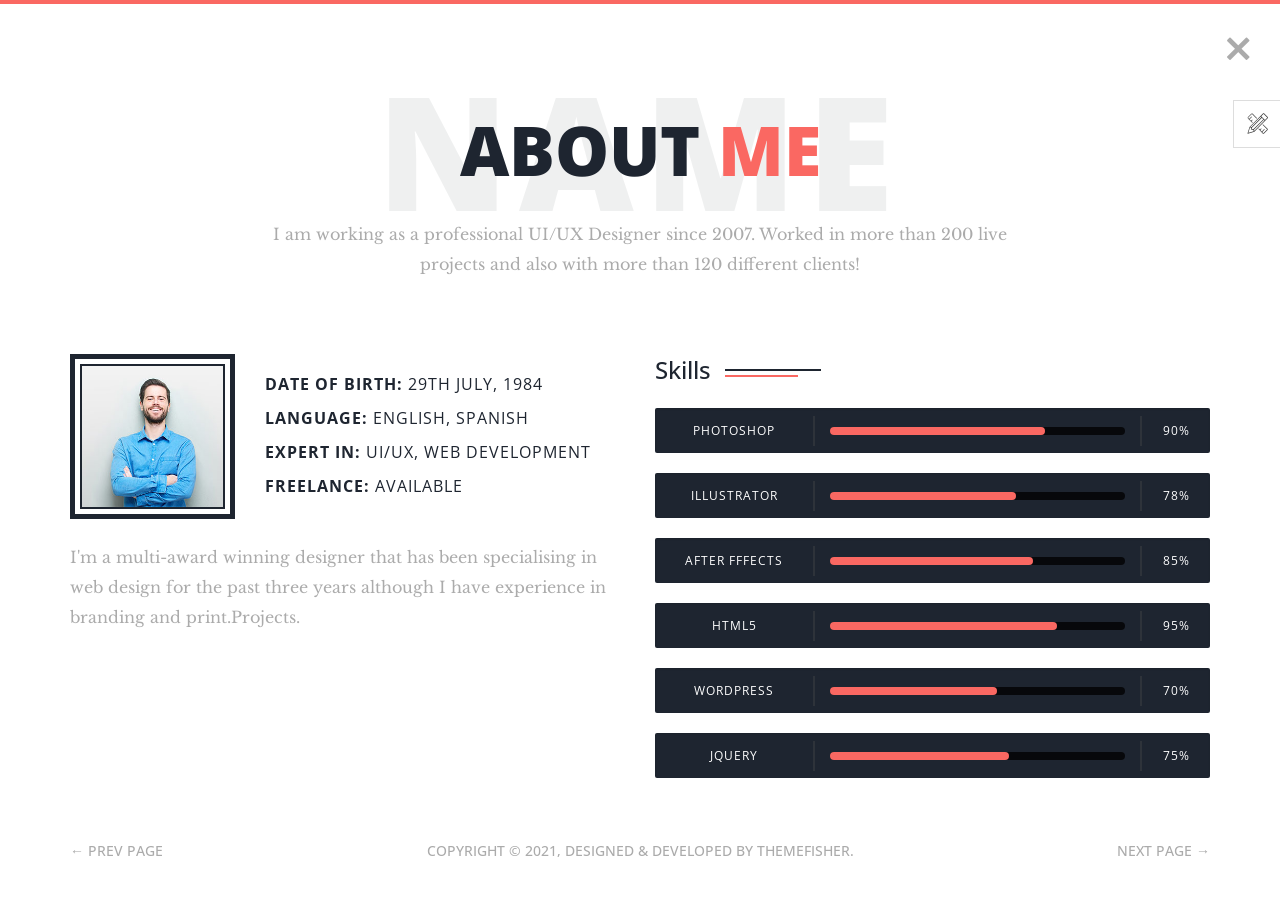
==== about.html @ 7ddb3c02 "add files" ====
<!--
 // WEBSITE: https://themefisher.com
 // TWITTER: https://twitter.com/themefisher
 // FACEBOOK: https://www.facebook.com/themefisher
 // GITHUB: https://github.com/themefisher/
-->

<!-- 
THEME: Phantom - Bootstrap Portfolio Template
VERSION: 1.0.0
AUTHOR: Themefisher

HOMEPAGE: https://themefisher.com/products/phantom-best-bootstrap-portfolio-template/
DEMO: https://demo.themefisher.com/phantom/
GITHUB: https://github.com/themefisher/Phantom-Bootstrap-Portfolio-Template

WEBSITE: https://themefisher.com
TWITTER: https://twitter.com/themefisher
FACEBOOK: https://www.facebook.com/themefisher
-->

<!DOCTYPE html>
<html lang="zxx">
<head>

  <!-- ** Basic Page Needs ** -->
  <meta charset="utf-8">
  <title>Phantom - Bootstrap Portfolio Template</title>

  <!-- ** Mobile Specific Metas ** -->
  <meta http-equiv="X-UA-Compatible" content="IE=edge">
  <meta name="description" content="Portfolio HTML Template">
  <meta name="viewport" content="width=device-width, initial-scale=1.0, maximum-scale=5.0">
  <meta name="author" content="Themefisher">
  <meta name="generator" content="Themefisher Html5 Portfolio Template v1.0">

  <!-- Essential Stylesheets -->
  <link rel="stylesheet" href="https://fonts.googleapis.com/css?family=Libre+Baskerville:400,400i|Open+Sans:400,600,700,800">
  <link rel="stylesheet" href="plugins/bootstrap/bootstrap.min.css">
  <link rel="stylesheet" href="plugins/animate.css">
  <link rel="stylesheet" href="plugins/slick/slick.css">
  <link rel="stylesheet" href="plugins/slick/slick-theme.css">
  <link rel="stylesheet" href="plugins/themefisher-fonts/css/themefisher-fonts.min.css">  

  <!-- Main Stylesheet -->
  <link rel="stylesheet" href="css/style.css">
  
  <!-- Theme Stylesheet -->
  <link rel="stylesheet" href="#" id="color-changer">
  
  <!--Favicon-->
  <link rel="icon" href="images/favicon.png" type="image/x-icon">

</head>
<body><!-- set class="dark" on body tag for DARK-THEME -->

  <div class="preloader">
    <div class="loading-mask"></div>
    <div class="loading-mask"></div>
    <div class="loading-mask"></div>
    <div class="loading-mask"></div>
    <div class="loading-mask"></div>
  </div>

  <div class="preview-wrapper">
    <div class="switcher-head">
      <span>Style Switcher</span>
      <div class="switcher-trigger tf-tools"></div>
    </div>

    <div class="switcher-body">
      <h4>Choose Color:</h4>
      <ul class="color-options list-none">
        <li class="c0" data-color="red" title="Default">Default</li>
        <li class="c1" data-color="blue" title="Red">Red</li>
        <li class="c2" data-color="green" title="Green">Green</li>
        <li class="c3" data-color="yellow" title="Blue">Blue</li>
      </ul>
    </div>
  </div>

<main class="site-wrapper">
  <div class="pt-table">
    <div class="pt-tablecell page-about relative">
      <!-- .close -->
      <a href="./" class="page-close"><i class="tf-ion-close"></i></a>
      <!-- /.close -->

      <div class="container">
        <div class="row">
          <div class="col-xs-12 col-md-offset-1 col-md-10 col-lg-offset-2 col-lg-8">
            <div class="page-title text-center">
              <h2>About <span class="primary">me</span> <span class="title-bg">Name</span></h2>
              <p>I am working as a professional UI/UX Designer since 2007. Worked in more than 200 live projects and
                also with more than 120 different clients!</p>
            </div>
          </div>

          <div class="col-xs-12 col-md-6">
            <div class="about-author">
              <figure class="author-thumb">
                <img src="images/author.jpg" alt="">
              </figure> <!-- /.author-bio -->
              <div class="author-desc">
                <p><b>Date of birth:</b> 29th july, 1984</p>
                <p><b>Language:</b> English, Spanish</p>
                <p><b>Expert in:</b> UI/UX, Web development</p>
                <p><b>Freelance:</b> Available</p>
              </div>
              <!-- /.author-desc -->
            </div> <!-- /.about-author -->
            <p>I'm a multi-award winning designer that has been specialising in web design for the past three years
              although I have experience in branding and print.Projects.</p>
          </div> <!-- /.col -->

          <div class="col-xs-12 col-md-6">
            <div class="section-title clear">
              <h3>Skills</h3>
            </div>
            <div class="skill-wrapper">
              <div class="progress clear">
                <div class="skill-name">Photoshop</div>
                <div class="skill-bar">
                  <div class="bar"></div>
                </div>
                <div class="skill-lavel" data-skill-value="90%"></div>
              </div> <!-- /.progress -->
              <div class="progress clear">
                <div class="skill-name">Illustrator</div>
                <div class="skill-bar">
                  <div class="bar"></div>
                </div>
                <div class="skill-lavel" data-skill-value="78%"></div>
              </div> <!-- /.progress -->
              <div class="progress clear">
                <div class="skill-name">After Fffects</div>
                <div class="skill-bar">
                  <div class="bar"></div>
                </div>
                <div class="skill-lavel" data-skill-value="85%"></div>
              </div> <!-- /.progress -->
              <div class="progress clear">
                <div class="skill-name">HTML5</div>
                <div class="skill-bar">
                  <div class="bar"></div>
                </div>
                <div class="skill-lavel" data-skill-value="95%"></div>
              </div> <!-- /.progress -->
              <div class="progress clear">
                <div class="skill-name">WordPress</div>
                <div class="skill-bar">
                  <div class="bar"></div>
                </div>
                <div class="skill-lavel" data-skill-value="70%"></div>
              </div> <!-- /.progress -->
              <div class="progress clear">
                <div class="skill-name">jQuery</div>
                <div class="skill-bar">
                  <div class="bar"></div>
                </div>
                <div class="skill-lavel" data-skill-value="75%"></div>
              </div> <!-- /.progress -->
            </div> <!-- /.skill-wrapper -->
          </div> <!-- /.col -->
        </div> <!-- /.row -->
      </div> <!-- /.container -->

      <nav class="page-nav clear">
  <div class="container">
    <div class="flex flex-middle space-between">
      <span class="prev-page"><a href="welcome.html" class="link">&larr; Prev Page</a></span>
      <span class="copyright">Copyright &copy; 2021, Designed &amp; Developed by <a href="https://themefisher.com/">Themefisher</a>.</span>
      <span class="next-page"><a href="services.html" class="link">Next Page &rarr;</a></span>
    </div>
  </div>
  <!-- /.page-nav -->
</nav>
      <!-- /.container -->
    </div> <!-- /.pt-tablecell -->
  </div> <!-- /.pt-table -->
</main> <!-- /.site-wrapper -->


<!-- 
Essential Scripts
=====================================-->
<script src="plugins/jquery-2.2.4.min.js"></script>
<script src="plugins/bootstrap/bootstrap.min.js"></script>
<script src="plugins/jquery.nicescroll.min.js"></script>
<script src="plugins/isotope/isotope.pkgd.min.js"></script>
<script src="plugins/slick/slick.min.js"></script>

<script src="js/script.js"></script>

</body>
</html>
---- plugins/themefisher-fonts/css/themefisher-fonts.min.css ----
@font-face {
  font-family: 'themefisher-font';
  src:  url('../fonts/themefisher-font.eot?ug5hnh');
  src:  url('../fonts/themefisher-font.eot?ug5hnh#iefix') format('embedded-opentype'),
    url('../fonts/themefisher-font.ttf?ug5hnh') format('truetype'),
    url('../fonts/themefisher-font.woff?ug5hnh') format('woff'),
    url('../fonts/themefisher-font.svg?ug5hnh#themefisher-font') format('svg');
  font-weight: normal;
  font-style: normal;
}

[class^="tf-"], [class*=" tf-"] {
  /* use !important to prevent issues with browser extensions that change fonts */
  font-family: 'themefisher-font' !important;
  speak: none;
  font-style: normal;
  font-weight: normal;
  font-variant: normal;
  text-transform: none;
  line-height: 1;

  /* Better Font Rendering =========== */
  -webkit-font-smoothing: antialiased;
  -moz-osx-font-smoothing: grayscale;
}

.tf-ion-alert-circled:before {
  content: "\f100";
}
.tf-ion-alert:before {
  content: "\f101";
}
.tf-ion-android-add-circle:before {
  content: "\f359";
}
.tf-ion-android-add:before {
  content: "\f2c7";
}
.tf-ion-android-alarm-clock:before {
  content: "\f35a";
}
.tf-ion-android-alert:before {
  content: "\f35b";
}
.tf-ion-android-apps:before {
  content: "\f35c";
}
.tf-ion-android-archive:before {
  content: "\f2c9";
}
.tf-ion-android-arrow-back:before {
  content: "\f2ca";
}
.tf-ion-android-arrow-down:before {
  content: "\f35d";
}
.tf-ion-android-arrow-dropdown-circle:before {
  content: "\f35e";
}
.tf-ion-android-arrow-dropdown:before {
  content: "\f35f";
}
.tf-ion-android-arrow-dropleft-circle:before {
  content: "\f360";
}
.tf-ion-android-arrow-dropleft:before {
  content: "\f361";
}
.tf-ion-android-arrow-dropright-circle:before {
  content: "\f362";
}
.tf-ion-android-arrow-dropright:before {
  content: "\f363";
}
.tf-ion-android-arrow-dropup-circle:before {
  content: "\f364";
}
.tf-ion-android-arrow-dropup:before {
  content: "\f365";
}
.tf-ion-android-arrow-forward:before {
  content: "\f30f";
}
.tf-ion-android-arrow-up:before {
  content: "\f366";
}
.tf-ion-android-attach:before {
  content: "\f367";
}
.tf-ion-android-bar:before {
  content: "\f368";
}
.tf-ion-android-bicycle:before {
  content: "\f369";
}
.tf-ion-android-boat:before {
  content: "\f36a";
}
.tf-ion-android-bookmark:before {
  content: "\f36b";
}
.tf-ion-android-bulb:before {
  content: "\f36c";
}
.tf-ion-android-bus:before {
  content: "\f36d";
}
.tf-ion-android-calendar:before {
  content: "\f2d1";
}
.tf-ion-android-call:before {
  content: "\f2d2";
}
.tf-ion-android-camera:before {
  content: "\f2d3";
}
.tf-ion-android-cancel:before {
  content: "\f36e";
}
.tf-ion-android-car:before {
  content: "\f36f";
}
.tf-ion-android-cart:before {
  content: "\f370";
}
.tf-ion-android-chat:before {
  content: "\f2d4";
}
.tf-ion-android-checkbox-blank:before {
  content: "\f371";
}
.tf-ion-android-checkbox-outline-blank:before {
  content: "\f372";
}
.tf-ion-android-checkbox-outline:before {
  content: "\f373";
}
.tf-ion-android-checkbox:before {
  content: "\f374";
}
.tf-ion-android-checkmark-circle:before {
  content: "\f375";
}
.tf-ion-android-clipboard:before {
  content: "\f376";
}
.tf-ion-android-close:before {
  content: "\f2d7";
}
.tf-ion-android-cloud-circle:before {
  content: "\f377";
}
.tf-ion-android-cloud-done:before {
  content: "\f378";
}
.tf-ion-android-cloud-outline:before {
  content: "\f379";
}
.tf-ion-android-cloud:before {
  content: "\f37a";
}
.tf-ion-android-color-palette:before {
  content: "\f37b";
}
.tf-ion-android-compass:before {
  content: "\f37c";
}
.tf-ion-android-contact:before {
  content: "\f2d8";
}
.tf-ion-android-contacts:before {
  content: "\f2d9";
}
.tf-ion-android-contract:before {
  content: "\f37d";
}
.tf-ion-android-create:before {
  content: "\f37e";
}
.tf-ion-android-delete:before {
  content: "\f37f";
}
.tf-ion-android-desktop:before {
  content: "\f380";
}
.tf-ion-android-document:before {
  content: "\f381";
}
.tf-ion-android-done-all:before {
  content: "\f382";
}
.tf-ion-android-done:before {
  content: "\f383";
}
.tf-ion-android-download:before {
  content: "\f2dd";
}
.tf-ion-android-drafts:before {
  content: "\f384";
}
.tf-ion-android-exit:before {
  content: "\f385";
}
.tf-ion-android-expand:before {
  content: "\f386";
}
.tf-ion-android-favorite-outline:before {
  content: "\f387";
}
.tf-ion-android-favorite:before {
  content: "\f388";
}
.tf-ion-android-film:before {
  content: "\f389";
}
.tf-ion-android-folder-open:before {
  content: "\f38a";
}
.tf-ion-android-folder:before {
  content: "\f2e0";
}
.tf-ion-android-funnel:before {
  content: "\f38b";
}
.tf-ion-android-globe:before {
  content: "\f38c";
}
.tf-ion-android-hand:before {
  content: "\f2e3";
}
.tf-ion-android-hangout:before {
  content: "\f38d";
}
.tf-ion-android-happy:before {
  content: "\f38e";
}
.tf-ion-android-home:before {
  content: "\f38f";
}
.tf-ion-android-image:before {
  content: "\f2e4";
}
.tf-ion-android-laptop:before {
  content: "\f390";
}
.tf-ion-android-list:before {
  content: "\f391";
}
.tf-ion-android-locate:before {
  content: "\f2e9";
}
.tf-ion-android-lock:before {
  content: "\f392";
}
.tf-ion-android-mail:before {
  content: "\f2eb";
}
.tf-ion-android-map:before {
  content: "\f393";
}
.tf-ion-android-menu:before {
  content: "\f394";
}
.tf-ion-android-microphone-off:before {
  content: "\f395";
}
.tf-ion-android-microphone:before {
  content: "\f2ec";
}
.tf-ion-android-more-horizontal:before {
  content: "\f396";
}
.tf-ion-android-more-vertical:before {
  content: "\f397";
}
.tf-ion-android-navigate:before {
  content: "\f398";
}
.tf-ion-android-notifications-none:before {
  content: "\f399";
}
.tf-ion-android-notifications-off:before {
  content: "\f39a";
}
.tf-ion-android-notifications:before {
  content: "\f39b";
}
.tf-ion-android-open:before {
  content: "\f39c";
}
.tf-ion-android-options:before {
  content: "\f39d";
}
.tf-ion-android-people:before {
  content: "\f39e";
}
.tf-ion-android-person-add:before {
  content: "\f39f";
}
.tf-ion-android-person:before {
  content: "\f3a0";
}
.tf-ion-android-phone-landscape:before {
  content: "\f3a1";
}
.tf-ion-android-phone-portrait:before {
  content: "\f3a2";
}
.tf-ion-android-pin:before {
  content: "\f3a3";
}
.tf-ion-android-plane:before {
  content: "\f3a4";
}
.tf-ion-android-playstore:before {
  content: "\f2f0";
}
.tf-ion-android-print:before {
  content: "\f3a5";
}
.tf-ion-android-radio-button-off:before {
  content: "\f3a6";
}
.tf-ion-android-radio-button-on:before {
  content: "\f3a7";
}
.tf-ion-android-refresh:before {
  content: "\f3a8";
}
.tf-ion-android-remove-circle:before {
  content: "\f3a9";
}
.tf-ion-android-remove:before {
  content: "\f2f4";
}
.tf-ion-android-restaurant:before {
  content: "\f3aa";
}
.tf-ion-android-sad:before {
  content: "\f3ab";
}
.tf-ion-android-search:before {
  content: "\f2f5";
}
.tf-ion-android-send:before {
  content: "\f2f6";
}
.tf-ion-android-settings:before {
  content: "\f2f7";
}
.tf-ion-android-share-alt:before {
  content: "\f3ac";
}
.tf-ion-android-share:before {
  content: "\f2f8";
}
.tf-ion-android-star-half:before {
  content: "\f3ad";
}
.tf-ion-android-star-outline:before {
  content: "\f3ae";
}
.tf-ion-android-star:before {
  content: "\f2fc";
}
.tf-ion-android-stopwatch:before {
  content: "\f2fd";
}
.tf-ion-android-subway:before {
  content: "\f3af";
}
.tf-ion-android-sunny:before {
  content: "\f3b0";
}
.tf-ion-android-sync:before {
  content: "\f3b1";
}
.tf-ion-android-textsms:before {
  content: "\f3b2";
}
.tf-ion-android-time:before {
  content: "\f3b3";
}
.tf-ion-android-train:before {
  content: "\f3b4";
}
.tf-ion-android-unlock:before {
  content: "\f3b5";
}
.tf-ion-android-upload:before {
  content: "\f3b6";
}
.tf-ion-android-volume-down:before {
  content: "\f3b7";
}
.tf-ion-android-volume-mute:before {
  content: "\f3b8";
}
.tf-ion-android-volume-off:before {
  content: "\f3b9";
}
.tf-ion-android-volume-up:before {
  content: "\f3ba";
}
.tf-ion-android-walk:before {
  content: "\f3bb";
}
.tf-ion-android-warning:before {
  content: "\f3bc";
}
.tf-ion-android-watch:before {
  content: "\f3bd";
}
.tf-ion-android-wifi:before {
  content: "\f305";
}
.tf-ion-aperture:before {
  content: "\f313";
}
.tf-ion-archive:before {
  content: "\f102";
}
.tf-ion-arrow-down-a:before {
  content: "\f103";
}
.tf-ion-arrow-down-b:before {
  content: "\f104";
}
.tf-ion-arrow-down-c:before {
  content: "\f105";
}
.tf-ion-arrow-expand:before {
  content: "\f25e";
}
.tf-ion-arrow-graph-down-left:before {
  content: "\f25f";
}
.tf-ion-arrow-graph-down-right:before {
  content: "\f260";
}
.tf-ion-arrow-graph-up-left:before {
  content: "\f261";
}
.tf-ion-arrow-graph-up-right:before {
  content: "\f262";
}
.tf-ion-arrow-left-a:before {
  content: "\f106";
}
.tf-ion-arrow-left-b:before {
  content: "\f107";
}
.tf-ion-arrow-left-c:before {
  content: "\f108";
}
.tf-ion-arrow-move:before {
  content: "\f263";
}
.tf-ion-arrow-resize:before {
  content: "\f264";
}
.tf-ion-arrow-return-left:before {
  content: "\f265";
}
.tf-ion-arrow-return-right:before {
  content: "\f266";
}
.tf-ion-arrow-right-a:before {
  content: "\f109";
}
.tf-ion-arrow-right-b:before {
  content: "\f10a";
}
.tf-ion-arrow-right-c:before {
  content: "\f10b";
}
.tf-ion-arrow-shrink:before {
  content: "\f267";
}
.tf-ion-arrow-swap:before {
  content: "\f268";
}
.tf-ion-arrow-up-a:before {
  content: "\f10c";
}
.tf-ion-arrow-up-b:before {
  content: "\f10d";
}
.tf-ion-arrow-up-c:before {
  content: "\f10e";
}
.tf-ion-asterisk:before {
  content: "\f314";
}
.tf-ion-at:before {
  content: "\f10f";
}
.tf-ion-backspace-outline:before {
  content: "\f3be";
}
.tf-ion-backspace:before {
  content: "\f3bf";
}
.tf-ion-bag:before {
  content: "\f110";
}
.tf-ion-battery-charging:before {
  content: "\f111";
}
.tf-ion-battery-empty:before {
  content: "\f112";
}
.tf-ion-battery-full:before {
  content: "\f113";
}
.tf-ion-battery-half:before {
  content: "\f114";
}
.tf-ion-battery-low:before {
  content: "\f115";
}
.tf-ion-beaker:before {
  content: "\f269";
}
.tf-ion-beer:before {
  content: "\f26a";
}
.tf-ion-bluetooth:before {
  content: "\f116";
}
.tf-ion-bonfire:before {
  content: "\f315";
}
.tf-ion-bookmark:before {
  content: "\f26b";
}
.tf-ion-bowtie:before {
  content: "\f3c0";
}
.tf-ion-briefcase:before {
  content: "\f26c";
}
.tf-ion-bug:before {
  content: "\f2be";
}
.tf-ion-calculator:before {
  content: "\f26d";
}
.tf-ion-calendar:before {
  content: "\f117";
}
.tf-ion-camera:before {
  content: "\f118";
}
.tf-ion-card:before {
  content: "\f119";
}
.tf-ion-cash:before {
  content: "\f316";
}
.tf-ion-chatbox-working:before {
  content: "\f11a";
}
.tf-ion-chatbox:before {
  content: "\f11b";
}
.tf-ion-chatboxes:before {
  content: "\f11c";
}
.tf-ion-chatbubble-working:before {
  content: "\f11d";
}
.tf-ion-chatbubble:before {
  content: "\f11e";
}
.tf-ion-chatbubbles:before {
  content: "\f11f";
}
.tf-ion-checkmark-circled:before {
  content: "\f120";
}
.tf-ion-checkmark-round:before {
  content: "\f121";
}
.tf-ion-checkmark:before {
  content: "\f122";
}
.tf-ion-chevron-down:before {
  content: "\f123";
}
.tf-ion-chevron-left:before {
  content: "\f124";
}
.tf-ion-chevron-right:before {
  content: "\f125";
}
.tf-ion-chevron-up:before {
  content: "\f126";
}
.tf-ion-clipboard:before {
  content: "\f127";
}
.tf-ion-clock:before {
  content: "\f26e";
}
.tf-ion-close-circled:before {
  content: "\f128";
}
.tf-ion-close-round:before {
  content: "\f129";
}
.tf-ion-close:before {
  content: "\f12a";
}
.tf-ion-closed-captioning:before {
  content: "\f317";
}
.tf-ion-cloud:before {
  content: "\f12b";
}
.tf-ion-code-download:before {
  content: "\f26f";
}
.tf-ion-code-working:before {
  content: "\f270";
}
.tf-ion-code:before {
  content: "\f271";
}
.tf-ion-coffee:before {
  content: "\f272";
}
.tf-ion-compass:before {
  content: "\f273";
}
.tf-ion-compose:before {
  content: "\f12c";
}
.tf-ion-connection-bars:before {
  content: "\f274";
}
.tf-ion-contrast:before {
  content: "\f275";
}
.tf-ion-crop:before {
  content: "\f3c1";
}
.tf-ion-cube:before {
  content: "\f318";
}
.tf-ion-disc:before {
  content: "\f12d";
}
.tf-ion-document-text:before {
  content: "\f12e";
}
.tf-ion-document:before {
  content: "\f12f";
}
.tf-ion-drag:before {
  content: "\f130";
}
.tf-ion-earth:before {
  content: "\f276";
}
.tf-ion-easel:before {
  content: "\f3c2";
}
.tf-ion-edit:before {
  content: "\f2bf";
}
.tf-ion-egg:before {
  content: "\f277";
}
.tf-ion-eject:before {
  content: "\f131";
}
.tf-ion-email-unread:before {
  content: "\f3c3";
}
.tf-ion-email:before {
  content: "\f132";
}
.tf-ion-erlenmeyer-flask-bubbles:before {
  content: "\f3c4";
}
.tf-ion-erlenmeyer-flask:before {
  content: "\f3c5";
}
.tf-ion-eye-disabled:before {
  content: "\f306";
}
.tf-ion-eye:before {
  content: "\f133";
}
.tf-ion-female:before {
  content: "\f278";
}
.tf-ion-filing:before {
  content: "\f134";
}
.tf-ion-film-marker:before {
  content: "\f135";
}
.tf-ion-fireball:before {
  content: "\f319";
}
.tf-ion-flag:before {
  content: "\f279";
}
.tf-ion-flame:before {
  content: "\f31a";
}
.tf-ion-flash-off:before {
  content: "\f136";
}
.tf-ion-flash:before {
  content: "\f137";
}
.tf-ion-folder:before {
  content: "\f139";
}
.tf-ion-fork-repo:before {
  content: "\f2c0";
}
.tf-ion-fork:before {
  content: "\f27a";
}
.tf-ion-forward:before {
  content: "\f13a";
}
.tf-ion-funnel:before {
  content: "\f31b";
}
.tf-ion-gear-a:before {
  content: "\f13d";
}
.tf-ion-gear-b:before {
  content: "\f13e";
}
.tf-ion-grid:before {
  content: "\f13f";
}
.tf-ion-hammer:before {
  content: "\f27b";
}
.tf-ion-happy-outline:before {
  content: "\f3c6";
}
.tf-ion-happy:before {
  content: "\f31c";
}
.tf-ion-headphone:before {
  content: "\f140";
}
.tf-ion-heart-broken:before {
  content: "\f31d";
}
.tf-ion-heart:before {
  content: "\f141";
}
.tf-ion-help-buoy:before {
  content: "\f27c";
}
.tf-ion-help-circled:before {
  content: "\f142";
}
.tf-ion-help:before {
  content: "\f143";
}
.tf-ion-home:before {
  content: "\f144";
}
.tf-ion-icecream:before {
  content: "\f27d";
}
.tf-ion-image:before {
  content: "\f147";
}
.tf-ion-images:before {
  content: "\f148";
}
.tf-ion-information-circled:before {
  content: "\f149";
}
.tf-ion-information:before {
  content: "\f14a";
}
.tf-ion-ionic:before {
  content: "\f14b";
}
.tf-ion-ios-alarm-outline:before {
  content: "\f3c7";
}
.tf-ion-ios-alarm:before {
  content: "\f3c8";
}
.tf-ion-ios-albums-outline:before {
  content: "\f3c9";
}
.tf-ion-ios-albums:before {
  content: "\f3ca";
}
.tf-ion-ios-americanfootball-outline:before {
  content: "\f3cb";
}
.tf-ion-ios-americanfootball:before {
  content: "\f3cc";
}
.tf-ion-ios-analytics-outline:before {
  content: "\f3cd";
}
.tf-ion-ios-analytics:before {
  content: "\f3ce";
}
.tf-ion-ios-arrow-back:before {
  content: "\f3cf";
}
.tf-ion-ios-arrow-down:before {
  content: "\f3d0";
}
.tf-ion-ios-arrow-forward:before {
  content: "\f3d1";
}
.tf-ion-ios-arrow-left:before {
  content: "\f3d2";
}
.tf-ion-ios-arrow-right:before {
  content: "\f3d3";
}
.tf-ion-ios-arrow-thin-down:before {
  content: "\f3d4";
}
.tf-ion-ios-arrow-thin-left:before {
  content: "\f3d5";
}
.tf-ion-ios-arrow-thin-right:before {
  content: "\f3d6";
}
.tf-ion-ios-arrow-thin-up:before {
  content: "\f3d7";
}
.tf-ion-ios-arrow-up:before {
  content: "\f3d8";
}
.tf-ion-ios-at-outline:before {
  content: "\f3d9";
}
.tf-ion-ios-at:before {
  content: "\f3da";
}
.tf-ion-ios-barcode-outline:before {
  content: "\f3db";
}
.tf-ion-ios-barcode:before {
  content: "\f3dc";
}
.tf-ion-ios-baseball-outline:before {
  content: "\f3dd";
}
.tf-ion-ios-baseball:before {
  content: "\f3de";
}
.tf-ion-ios-basketball-outline:before {
  content: "\f3df";
}
.tf-ion-ios-basketball:before {
  content: "\f3e0";
}
.tf-ion-ios-bell-outline:before {
  content: "\f3e1";
}
.tf-ion-ios-bell:before {
  content: "\f3e2";
}
.tf-ion-ios-body-outline:before {
  content: "\f3e3";
}
.tf-ion-ios-body:before {
  content: "\f3e4";
}
.tf-ion-ios-bolt-outline:before {
  content: "\f3e5";
}
.tf-ion-ios-bolt:before {
  content: "\f3e6";
}
.tf-ion-ios-book-outline:before {
  content: "\f3e7";
}
.tf-ion-ios-book:before {
  content: "\f3e8";
}
.tf-ion-ios-bookmarks-outline:before {
  content: "\f3e9";
}
.tf-ion-ios-bookmarks:before {
  content: "\f3ea";
}
.tf-ion-ios-box-outline:before {
  content: "\f3eb";
}
.tf-ion-ios-box:before {
  content: "\f3ec";
}
.tf-ion-ios-briefcase-outline:before {
  content: "\f3ed";
}
.tf-ion-ios-briefcase:before {
  content: "\f3ee";
}
.tf-ion-ios-browsers-outline:before {
  content: "\f3ef";
}
.tf-ion-ios-browsers:before {
  content: "\f3f0";
}
.tf-ion-ios-calculator-outline:before {
  content: "\f3f1";
}
.tf-ion-ios-calculator:before {
  content: "\f3f2";
}
.tf-ion-ios-calendar-outline:before {
  content: "\f3f3";
}
.tf-ion-ios-calendar:before {
  content: "\f3f4";
}
.tf-ion-ios-camera-outline:before {
  content: "\f3f5";
}
.tf-ion-ios-camera:before {
  content: "\f3f6";
}
.tf-ion-ios-cart-outline:before {
  content: "\f3f7";
}
.tf-ion-ios-cart:before {
  content: "\f3f8";
}
.tf-ion-ios-chatboxes-outline:before {
  content: "\f3f9";
}
.tf-ion-ios-chatboxes:before {
  content: "\f3fa";
}
.tf-ion-ios-chatbubble-outline:before {
  content: "\f3fb";
}
.tf-ion-ios-chatbubble:before {
  content: "\f3fc";
}
.tf-ion-ios-checkmark-empty:before {
  content: "\f3fd";
}
.tf-ion-ios-checkmark-outline:before {
  content: "\f3fe";
}
.tf-ion-ios-checkmark:before {
  content: "\f3ff";
}
.tf-ion-ios-circle-filled:before {
  content: "\f400";
}
.tf-ion-ios-circle-outline:before {
  content: "\f401";
}
.tf-ion-ios-clock-outline:before {
  content: "\f402";
}
.tf-ion-ios-clock:before {
  content: "\f403";
}
.tf-ion-ios-close-empty:before {
  content: "\f404";
}
.tf-ion-ios-close-outline:before {
  content: "\f405";
}
.tf-ion-ios-close:before {
  content: "\f406";
}
.tf-ion-ios-cloud-download-outline:before {
  content: "\f407";
}
.tf-ion-ios-cloud-download:before {
  content: "\f408";
}
.tf-ion-ios-cloud-outline:before {
  content: "\f409";
}
.tf-ion-ios-cloud-upload-outline:before {
  content: "\f40a";
}
.tf-ion-ios-cloud-upload:before {
  content: "\f40b";
}
.tf-ion-ios-cloud:before {
  content: "\f40c";
}
.tf-ion-ios-cloudy-night-outline:before {
  content: "\f40d";
}
.tf-ion-ios-cloudy-night:before {
  content: "\f40e";
}
.tf-ion-ios-cloudy-outline:before {
  content: "\f40f";
}
.tf-ion-ios-cloudy:before {
  content: "\f410";
}
.tf-ion-ios-cog-outline:before {
  content: "\f411";
}
.tf-ion-ios-cog:before {
  content: "\f412";
}
.tf-ion-ios-color-filter-outline:before {
  content: "\f413";
}
.tf-ion-ios-color-filter:before {
  content: "\f414";
}
.tf-ion-ios-color-wand-outline:before {
  content: "\f415";
}
.tf-ion-ios-color-wand:before {
  content: "\f416";
}
.tf-ion-ios-compose-outline:before {
  content: "\f417";
}
.tf-ion-ios-compose:before {
  content: "\f418";
}
.tf-ion-ios-contact-outline:before {
  content: "\f419";
}
.tf-ion-ios-contact:before {
  content: "\f41a";
}
.tf-ion-ios-copy-outline:before {
  content: "\f41b";
}
.tf-ion-ios-copy:before {
  content: "\f41c";
}
.tf-ion-ios-crop-strong:before {
  content: "\f41d";
}
.tf-ion-ios-crop:before {
  content: "\f41e";
}
.tf-ion-ios-download-outline:before {
  content: "\f41f";
}
.tf-ion-ios-download:before {
  content: "\f420";
}
.tf-ion-ios-drag:before {
  content: "\f421";
}
.tf-ion-ios-email-outline:before {
  content: "\f422";
}
.tf-ion-ios-email:before {
  content: "\f423";
}
.tf-ion-ios-eye-outline:before {
  content: "\f424";
}
.tf-ion-ios-eye:before {
  content: "\f425";
}
.tf-ion-ios-fastforward-outline:before {
  content: "\f426";
}
.tf-ion-ios-fastforward:before {
  content: "\f427";
}
.tf-ion-ios-filing-outline:before {
  content: "\f428";
}
.tf-ion-ios-filing:before {
  content: "\f429";
}
.tf-ion-ios-film-outline:before {
  content: "\f42a";
}
.tf-ion-ios-film:before {
  content: "\f42b";
}
.tf-ion-ios-flag-outline:before {
  content: "\f42c";
}
.tf-ion-ios-flag:before {
  content: "\f42d";
}
.tf-ion-ios-flame-outline:before {
  content: "\f42e";
}
.tf-ion-ios-flame:before {
  content: "\f42f";
}
.tf-ion-ios-flask-outline:before {
  content: "\f430";
}
.tf-ion-ios-flask:before {
  content: "\f431";
}
.tf-ion-ios-flower-outline:before {
  content: "\f432";
}
.tf-ion-ios-flower:before {
  content: "\f433";
}
.tf-ion-ios-folder-outline:before {
  content: "\f434";
}
.tf-ion-ios-folder:before {
  content: "\f435";
}
.tf-ion-ios-football-outline:before {
  content: "\f436";
}
.tf-ion-ios-football:before {
  content: "\f437";
}
.tf-ion-ios-game-controller-a-outline:before {
  content: "\f438";
}
.tf-ion-ios-game-controller-a:before {
  content: "\f439";
}
.tf-ion-ios-game-controller-b-outline:before {
  content: "\f43a";
}
.tf-ion-ios-game-controller-b:before {
  content: "\f43b";
}
.tf-ion-ios-gear-outline:before {
  content: "\f43c";
}
.tf-ion-ios-gear:before {
  content: "\f43d";
}
.tf-ion-ios-glasses-outline:before {
  content: "\f43e";
}
.tf-ion-ios-glasses:before {
  content: "\f43f";
}
.tf-ion-ios-grid-view-outline:before {
  content: "\f440";
}
.tf-ion-ios-grid-view:before {
  content: "\f441";
}
.tf-ion-ios-heart-outline:before {
  content: "\f442";
}
.tf-ion-ios-heart:before {
  content: "\f443";
}
.tf-ion-ios-help-empty:before {
  content: "\f444";
}
.tf-ion-ios-help-outline:before {
  content: "\f445";
}
.tf-ion-ios-help:before {
  content: "\f446";
}
.tf-ion-ios-home-outline:before {
  content: "\f447";
}
.tf-ion-ios-home:before {
  content: "\f448";
}
.tf-ion-ios-infinite-outline:before {
  content: "\f449";
}
.tf-ion-ios-infinite:before {
  content: "\f44a";
}
.tf-ion-ios-information-empty:before {
  content: "\f44b";
}
.tf-ion-ios-information-outline:before {
  content: "\f44c";
}
.tf-ion-ios-information:before {
  content: "\f44d";
}
.tf-ion-ios-ionic-outline:before {
  content: "\f44e";
}
.tf-ion-ios-keypad-outline:before {
  content: "\f44f";
}
.tf-ion-ios-keypad:before {
  content: "\f450";
}
.tf-ion-ios-lightbulb-outline:before {
  content: "\f451";
}
.tf-ion-ios-lightbulb:before {
  content: "\f452";
}
.tf-ion-ios-list-outline:before {
  content: "\f453";
}
.tf-ion-ios-list:before {
  content: "\f454";
}
.tf-ion-ios-location-outline:before {
  content: "\f455";
}
.tf-ion-ios-location:before {
  content: "\f456";
}
.tf-ion-ios-locked-outline:before {
  content: "\f457";
}
.tf-ion-ios-locked:before {
  content: "\f458";
}
.tf-ion-ios-loop-strong:before {
  content: "\f459";
}
.tf-ion-ios-loop:before {
  content: "\f45a";
}
.tf-ion-ios-medical-outline:before {
  content: "\f45b";
}
.tf-ion-ios-medical:before {
  content: "\f45c";
}
.tf-ion-ios-medkit-outline:before {
  content: "\f45d";
}
.tf-ion-ios-medkit:before {
  content: "\f45e";
}
.tf-ion-ios-mic-off:before {
  content: "\f45f";
}
.tf-ion-ios-mic-outline:before {
  content: "\f460";
}
.tf-ion-ios-mic:before {
  content: "\f461";
}
.tf-ion-ios-minus-empty:before {
  content: "\f462";
}
.tf-ion-ios-minus-outline:before {
  content: "\f463";
}
.tf-ion-ios-minus:before {
  content: "\f464";
}
.tf-ion-ios-monitor-outline:before {
  content: "\f465";
}
.tf-ion-ios-monitor:before {
  content: "\f466";
}
.tf-ion-ios-moon-outline:before {
  content: "\f467";
}
.tf-ion-ios-moon:before {
  content: "\f468";
}
.tf-ion-ios-more-outline:before {
  content: "\f469";
}
.tf-ion-ios-more:before {
  content: "\f46a";
}
.tf-ion-ios-musical-note:before {
  content: "\f46b";
}
.tf-ion-ios-musical-notes:before {
  content: "\f46c";
}
.tf-ion-ios-navigate-outline:before {
  content: "\f46d";
}
.tf-ion-ios-navigate:before {
  content: "\f46e";
}
.tf-ion-ios-nutrition-outline:before {
  content: "\f46f";
}
.tf-ion-ios-nutrition:before {
  content: "\f470";
}
.tf-ion-ios-paper-outline:before {
  content: "\f471";
}
.tf-ion-ios-paper:before {
  content: "\f472";
}
.tf-ion-ios-paperplane-outline:before {
  content: "\f473";
}
.tf-ion-ios-paperplane:before {
  content: "\f474";
}
.tf-ion-ios-partlysunny-outline:before {
  content: "\f475";
}
.tf-ion-ios-partlysunny:before {
  content: "\f476";
}
.tf-ion-ios-pause-outline:before {
  content: "\f477";
}
.tf-ion-ios-pause:before {
  content: "\f478";
}
.tf-ion-ios-paw-outline:before {
  content: "\f479";
}
.tf-ion-ios-paw:before {
  content: "\f47a";
}
.tf-ion-ios-people-outline:before {
  content: "\f47b";
}
.tf-ion-ios-people:before {
  content: "\f47c";
}
.tf-ion-ios-person-outline:before {
  content: "\f47d";
}
.tf-ion-ios-person:before {
  content: "\f47e";
}
.tf-ion-ios-personadd-outline:before {
  content: "\f47f";
}
.tf-ion-ios-personadd:before {
  content: "\f480";
}
.tf-ion-ios-photos-outline:before {
  content: "\f481";
}
.tf-ion-ios-photos:before {
  content: "\f482";
}
.tf-ion-ios-pie-outline:before {
  content: "\f483";
}
.tf-ion-ios-pie:before {
  content: "\f484";
}
.tf-ion-ios-pint-outline:before {
  content: "\f485";
}
.tf-ion-ios-pint:before {
  content: "\f486";
}
.tf-ion-ios-play-outline:before {
  content: "\f487";
}
.tf-ion-ios-play:before {
  content: "\f488";
}
.tf-ion-ios-plus-empty:before {
  content: "\f489";
}
.tf-ion-ios-plus-outline:before {
  content: "\f48a";
}
.tf-ion-ios-plus:before {
  content: "\f48b";
}
.tf-ion-ios-pricetag-outline:before {
  content: "\f48c";
}
.tf-ion-ios-pricetag:before {
  content: "\f48d";
}
.tf-ion-ios-pricetags-outline:before {
  content: "\f48e";
}
.tf-ion-ios-pricetags:before {
  content: "\f48f";
}
.tf-ion-ios-printer-outline:before {
  content: "\f490";
}
.tf-ion-ios-printer:before {
  content: "\f491";
}
.tf-ion-ios-pulse-strong:before {
  content: "\f492";
}
.tf-ion-ios-pulse:before {
  content: "\f493";
}
.tf-ion-ios-rainy-outline:before {
  content: "\f494";
}
.tf-ion-ios-rainy:before {
  content: "\f495";
}
.tf-ion-ios-recording-outline:before {
  content: "\f496";
}
.tf-ion-ios-recording:before {
  content: "\f497";
}
.tf-ion-ios-redo-outline:before {
  content: "\f498";
}
.tf-ion-ios-redo:before {
  content: "\f499";
}
.tf-ion-ios-refresh-empty:before {
  content: "\f49a";
}
.tf-ion-ios-refresh-outline:before {
  content: "\f49b";
}
.tf-ion-ios-refresh:before {
  content: "\f49c";
}
.tf-ion-ios-reload:before {
  content: "\f49d";
}
.tf-ion-ios-reverse-camera-outline:before {
  content: "\f49e";
}
.tf-ion-ios-reverse-camera:before {
  content: "\f49f";
}
.tf-ion-ios-rewind-outline:before {
  content: "\f4a0";
}
.tf-ion-ios-rewind:before {
  content: "\f4a1";
}
.tf-ion-ios-rose-outline:before {
  content: "\f4a2";
}
.tf-ion-ios-rose:before {
  content: "\f4a3";
}
.tf-ion-ios-search-strong:before {
  content: "\f4a4";
}
.tf-ion-ios-search:before {
  content: "\f4a5";
}
.tf-ion-ios-settings-strong:before {
  content: "\f4a6";
}
.tf-ion-ios-settings:before {
  content: "\f4a7";
}
.tf-ion-ios-shuffle-strong:before {
  content: "\f4a8";
}
.tf-ion-ios-shuffle:before {
  content: "\f4a9";
}
.tf-ion-ios-skipbackward-outline:before {
  content: "\f4aa";
}
.tf-ion-ios-skipbackward:before {
  content: "\f4ab";
}
.tf-ion-ios-skipforward-outline:before {
  content: "\f4ac";
}
.tf-ion-ios-skipforward:before {
  content: "\f4ad";
}
.tf-ion-ios-snowy:before {
  content: "\f4ae";
}
.tf-ion-ios-speedometer-outline:before {
  content: "\f4af";
}
.tf-ion-ios-speedometer:before {
  content: "\f4b0";
}
.tf-ion-ios-star-half:before {
  content: "\f4b1";
}
.tf-ion-ios-star-outline:before {
  content: "\f4b2";
}
.tf-ion-ios-star:before {
  content: "\f4b3";
}
.tf-ion-ios-stopwatch-outline:before {
  content: "\f4b4";
}
.tf-ion-ios-stopwatch:before {
  content: "\f4b5";
}
.tf-ion-ios-sunny-outline:before {
  content: "\f4b6";
}
.tf-ion-ios-sunny:before {
  content: "\f4b7";
}
.tf-ion-ios-telephone-outline:before {
  content: "\f4b8";
}
.tf-ion-ios-telephone:before {
  content: "\f4b9";
}
.tf-ion-ios-tennisball-outline:before {
  content: "\f4ba";
}
.tf-ion-ios-tennisball:before {
  content: "\f4bb";
}
.tf-ion-ios-thunderstorm-outline:before {
  content: "\f4bc";
}
.tf-ion-ios-thunderstorm:before {
  content: "\f4bd";
}
.tf-ion-ios-time-outline:before {
  content: "\f4be";
}
.tf-ion-ios-time:before {
  content: "\f4bf";
}
.tf-ion-ios-timer-outline:before {
  content: "\f4c0";
}
.tf-ion-ios-timer:before {
  content: "\f4c1";
}
.tf-ion-ios-toggle-outline:before {
  content: "\f4c2";
}
.tf-ion-ios-toggle:before {
  content: "\f4c3";
}
.tf-ion-ios-trash-outline:before {
  content: "\f4c4";
}
.tf-ion-ios-trash:before {
  content: "\f4c5";
}
.tf-ion-ios-undo-outline:before {
  content: "\f4c6";
}
.tf-ion-ios-undo:before {
  content: "\f4c7";
}
.tf-ion-ios-unlocked-outline:before {
  content: "\f4c8";
}
.tf-ion-ios-unlocked:before {
  content: "\f4c9";
}
.tf-ion-ios-upload-outline:before {
  content: "\f4ca";
}
.tf-ion-ios-upload:before {
  content: "\f4cb";
}
.tf-ion-ios-videocam-outline:before {
  content: "\f4cc";
}
.tf-ion-ios-videocam:before {
  content: "\f4cd";
}
.tf-ion-ios-volume-high:before {
  content: "\f4ce";
}
.tf-ion-ios-volume-low:before {
  content: "\f4cf";
}
.tf-ion-ios-wineglass-outline:before {
  content: "\f4d0";
}
.tf-ion-ios-wineglass:before {
  content: "\f4d1";
}
.tf-ion-ios-world-outline:before {
  content: "\f4d2";
}
.tf-ion-ios-world:before {
  content: "\f4d3";
}
.tf-ion-ipad:before {
  content: "\f1f9";
}
.tf-ion-iphone:before {
  content: "\f1fa";
}
.tf-ion-ipod:before {
  content: "\f1fb";
}
.tf-ion-jet:before {
  content: "\f295";
}
.tf-ion-key:before {
  content: "\f296";
}
.tf-ion-knife:before {
  content: "\f297";
}
.tf-ion-laptop:before {
  content: "\f1fc";
}
.tf-ion-leaf:before {
  content: "\f1fd";
}
.tf-ion-levels:before {
  content: "\f298";
}
.tf-ion-lightbulb:before {
  content: "\f299";
}
.tf-ion-link:before {
  content: "\f1fe";
}
.tf-ion-load-a:before {
  content: "\f29a";
}
.tf-ion-load-b:before {
  content: "\f29b";
}
.tf-ion-load-c:before {
  content: "\f29c";
}
.tf-ion-load-d:before {
  content: "\f29d";
}
.tf-ion-location:before {
  content: "\f1ff";
}
.tf-ion-lock-combination:before {
  content: "\f4d4";
}
.tf-ion-locked:before {
  content: "\f200";
}
.tf-ion-log-in:before {
  content: "\f29e";
}
.tf-ion-log-out:before {
  content: "\f29f";
}
.tf-ion-loop:before {
  content: "\f201";
}
.tf-ion-magnet:before {
  content: "\f2a0";
}
.tf-ion-male:before {
  content: "\f2a1";
}
.tf-ion-man:before {
  content: "\f202";
}
.tf-ion-map:before {
  content: "\f203";
}
.tf-ion-medkit:before {
  content: "\f2a2";
}
.tf-ion-merge:before {
  content: "\f33f";
}
.tf-ion-mic-a:before {
  content: "\f204";
}
.tf-ion-mic-b:before {
  content: "\f205";
}
.tf-ion-mic-c:before {
  content: "\f206";
}
.tf-ion-minus-circled:before {
  content: "\f207";
}
.tf-ion-minus-round:before {
  content: "\f208";
}
.tf-ion-minus:before {
  content: "\f209";
}
.tf-ion-model-s:before {
  content: "\f2c1";
}
.tf-ion-monitor:before {
  content: "\f20a";
}
.tf-ion-more:before {
  content: "\f20b";
}
.tf-ion-mouse:before {
  content: "\f340";
}
.tf-ion-music-note:before {
  content: "\f20c";
}
.tf-ion-navicon-round:before {
  content: "\f20d";
}
.tf-ion-navicon:before {
  content: "\f20e";
}
.tf-ion-navigate:before {
  content: "\f2a3";
}
.tf-ion-network:before {
  content: "\f341";
}
.tf-ion-no-smoking:before {
  content: "\f2c2";
}
.tf-ion-nuclear:before {
  content: "\f2a4";
}
.tf-ion-outlet:before {
  content: "\f342";
}
.tf-ion-paintbrush:before {
  content: "\f4d5";
}
.tf-ion-paintbucket:before {
  content: "\f4d6";
}
.tf-ion-paper-airplane:before {
  content: "\f2c3";
}
.tf-ion-paperclip:before {
  content: "\f20f";
}
.tf-ion-pause:before {
  content: "\f210";
}
.tf-ion-person-add:before {
  content: "\f211";
}
.tf-ion-person-stalker:before {
  content: "\f212";
}
.tf-ion-person:before {
  content: "\f213";
}
.tf-ion-pie-graph:before {
  content: "\f2a5";
}
.tf-ion-pin:before {
  content: "\f2a6";
}
.tf-ion-pinpoint:before {
  content: "\f2a7";
}
.tf-ion-pizza:before {
  content: "\f2a8";
}
.tf-ion-plane:before {
  content: "\f214";
}
.tf-ion-planet:before {
  content: "\f343";
}
.tf-ion-play:before {
  content: "\f215";
}
.tf-ion-playstation:before {
  content: "\f30a";
}
.tf-ion-plus-circled:before {
  content: "\f216";
}
.tf-ion-plus-round:before {
  content: "\f217";
}
.tf-ion-plus:before {
  content: "\f218";
}
.tf-ion-podium:before {
  content: "\f344";
}
.tf-ion-pound:before {
  content: "\f219";
}
.tf-ion-power:before {
  content: "\f2a9";
}
.tf-ion-pricetag:before {
  content: "\f2aa";
}
.tf-ion-pricetags:before {
  content: "\f2ab";
}
.tf-ion-printer:before {
  content: "\f21a";
}
.tf-ion-pull-request:before {
  content: "\f345";
}
.tf-ion-qr-scanner:before {
  content: "\f346";
}
.tf-ion-quote:before {
  content: "\f347";
}
.tf-ion-radio-waves:before {
  content: "\f2ac";
}
.tf-ion-record:before {
  content: "\f21b";
}
.tf-ion-refresh:before {
  content: "\f21c";
}
.tf-ion-reply-all:before {
  content: "\f21d";
}
.tf-ion-reply:before {
  content: "\f21e";
}
.tf-ion-ribbon-a:before {
  content: "\f348";
}
.tf-ion-ribbon-b:before {
  content: "\f349";
}
.tf-ion-sad-outline:before {
  content: "\f4d7";
}
.tf-ion-sad:before {
  content: "\f34a";
}
.tf-ion-scissors:before {
  content: "\f34b";
}
.tf-ion-search:before {
  content: "\f21f";
}
.tf-ion-settings:before {
  content: "\f2ad";
}
.tf-ion-share:before {
  content: "\f220";
}
.tf-ion-shuffle:before {
  content: "\f221";
}
.tf-ion-skip-backward:before {
  content: "\f222";
}
.tf-ion-skip-forward:before {
  content: "\f223";
}
.tf-ion-social-android-outline:before {
  content: "\f224";
}
.tf-ion-social-android:before {
  content: "\f225";
}
.tf-ion-social-angular-outline:before {
  content: "\f4d8";
}
.tf-ion-social-angular:before {
  content: "\f4d9";
}
.tf-ion-social-apple-outline:before {
  content: "\f226";
}
.tf-ion-social-apple:before {
  content: "\f227";
}
.tf-ion-social-bitcoin-outline:before {
  content: "\f2ae";
}
.tf-ion-social-bitcoin:before {
  content: "\f2af";
}
.tf-ion-social-buffer-outline:before {
  content: "\f228";
}
.tf-ion-social-buffer:before {
  content: "\f229";
}
.tf-ion-social-chrome-outline:before {
  content: "\f4da";
}
.tf-ion-social-chrome:before {
  content: "\f4db";
}
.tf-ion-social-codepen-outline:before {
  content: "\f4dc";
}
.tf-ion-social-codepen:before {
  content: "\f4dd";
}
.tf-ion-social-css3-outline:before {
  content: "\f4de";
}
.tf-ion-social-css3:before {
  content: "\f4df";
}
.tf-ion-social-designernews-outline:before {
  content: "\f22a";
}
.tf-ion-social-designernews:before {
  content: "\f22b";
}
.tf-ion-social-dribbble-outline:before {
  content: "\f22c";
}
.tf-ion-social-dribbble:before {
  content: "\f22d";
}
.tf-ion-social-dropbox-outline:before {
  content: "\f22e";
}
.tf-ion-social-dropbox:before {
  content: "\f22f";
}
.tf-ion-social-euro-outline:before {
  content: "\f4e0";
}
.tf-ion-social-euro:before {
  content: "\f4e1";
}
.tf-ion-social-facebook-outline:before {
  content: "\f230";
}
.tf-ion-social-facebook:before {
  content: "\f231";
}
.tf-ion-social-foursquare-outline:before {
  content: "\f34c";
}
.tf-ion-social-foursquare:before {
  content: "\f34d";
}
.tf-ion-social-freebsd-devil:before {
  content: "\f2c4";
}
.tf-ion-social-github-outline:before {
  content: "\f232";
}
.tf-ion-social-github:before {
  content: "\f233";
}
.tf-ion-social-google-outline:before {
  content: "\f34e";
}
.tf-ion-social-google:before {
  content: "\f34f";
}
.tf-ion-social-googleplus-outline:before {
  content: "\f234";
}
.tf-ion-social-googleplus:before {
  content: "\f235";
}
.tf-ion-social-hackernews-outline:before {
  content: "\f236";
}
.tf-ion-social-hackernews:before {
  content: "\f237";
}
.tf-ion-social-html5-outline:before {
  content: "\f4e2";
}
.tf-ion-social-html5:before {
  content: "\f4e3";
}
.tf-ion-social-instagram-outline:before {
  content: "\f350";
}
.tf-ion-social-instagram:before {
  content: "\f351";
}
.tf-ion-social-javascript-outline:before {
  content: "\f4e4";
}
.tf-ion-social-javascript:before {
  content: "\f4e5";
}
.tf-ion-social-linkedin-outline:before {
  content: "\f238";
}
.tf-ion-social-linkedin:before {
  content: "\f239";
}
.tf-ion-social-markdown:before {
  content: "\f4e6";
}
.tf-ion-social-nodejs:before {
  content: "\f4e7";
}
.tf-ion-social-octocat:before {
  content: "\f4e8";
}
.tf-ion-social-pinterest-outline:before {
  content: "\f2b0";
}
.tf-ion-social-pinterest:before {
  content: "\f2b1";
}
.tf-ion-social-python:before {
  content: "\f4e9";
}
.tf-ion-social-reddit-outline:before {
  content: "\f23a";
}
.tf-ion-social-reddit:before {
  content: "\f23b";
}
.tf-ion-social-rss-outline:before {
  content: "\f23c";
}
.tf-ion-social-rss:before {
  content: "\f23d";
}
.tf-ion-social-sass:before {
  content: "\f4ea";
}
.tf-ion-social-skype-outline:before {
  content: "\f23e";
}
.tf-ion-social-skype:before {
  content: "\f23f";
}
.tf-ion-social-snapchat-outline:before {
  content: "\f4eb";
}
.tf-ion-social-snapchat:before {
  content: "\f4ec";
}
.tf-ion-social-tumblr-outline:before {
  content: "\f240";
}
.tf-ion-social-tumblr:before {
  content: "\f241";
}
.tf-ion-social-tux:before {
  content: "\f2c5";
}
.tf-ion-social-twitch-outline:before {
  content: "\f4ed";
}
.tf-ion-social-twitch:before {
  content: "\f4ee";
}
.tf-ion-social-twitter-outline:before {
  content: "\f242";
}
.tf-ion-social-twitter:before {
  content: "\f243";
}
.tf-ion-social-usd-outline:before {
  content: "\f352";
}
.tf-ion-social-usd:before {
  content: "\f353";
}
.tf-ion-social-vimeo-outline:before {
  content: "\f244";
}
.tf-ion-social-vimeo:before {
  content: "\f245";
}
.tf-ion-social-whatsapp-outline:before {
  content: "\f4ef";
}
.tf-ion-social-whatsapp:before {
  content: "\f4f0";
}
.tf-ion-social-windows-outline:before {
  content: "\f246";
}
.tf-ion-social-windows:before {
  content: "\f247";
}
.tf-ion-social-wordpress-outline:before {
  content: "\f248";
}
.tf-ion-social-wordpress:before {
  content: "\f249";
}
.tf-ion-social-yahoo-outline:before {
  content: "\f24a";
}
.tf-ion-social-yahoo:before {
  content: "\f24b";
}
.tf-ion-social-yen-outline:before {
  content: "\f4f1";
}
.tf-ion-social-yen:before {
  content: "\f4f2";
}
.tf-ion-social-youtube-outline:before {
  content: "\f24c";
}
.tf-ion-social-youtube:before {
  content: "\f24d";
}
.tf-ion-soup-can-outline:before {
  content: "\f4f3";
}
.tf-ion-soup-can:before {
  content: "\f4f4";
}
.tf-ion-speakerphone:before {
  content: "\f2b2";
}
.tf-ion-speedometer:before {
  content: "\f2b3";
}
.tf-ion-spoon:before {
  content: "\f2b4";
}
.tf-ion-star:before {
  content: "\f24e";
}
.tf-ion-stats-bars:before {
  content: "\f2b5";
}
.tf-ion-steam:before {
  content: "\f30b";
}
.tf-ion-stop:before {
  content: "\f24f";
}
.tf-ion-thermometer:before {
  content: "\f2b6";
}
.tf-ion-thumbsdown:before {
  content: "\f250";
}
.tf-ion-thumbsup:before {
  content: "\f251";
}
.tf-ion-toggle-filled:before {
  content: "\f354";
}
.tf-ion-toggle:before {
  content: "\f355";
}
.tf-ion-transgender:before {
  content: "\f4f5";
}
.tf-ion-trash-a:before {
  content: "\f252";
}
.tf-ion-trash-b:before {
  content: "\f253";
}
.tf-ion-trophy:before {
  content: "\f356";
}
.tf-ion-tshirt-outline:before {
  content: "\f4f6";
}
.tf-ion-tshirt:before {
  content: "\f4f7";
}
.tf-ion-umbrella:before {
  content: "\f2b7";
}
.tf-ion-university:before {
  content: "\f357";
}
.tf-ion-unlocked:before {
  content: "\f254";
}
.tf-ion-upload:before {
  content: "\f255";
}
.tf-ion-usb:before {
  content: "\f2b8";
}
.tf-ion-videocamera:before {
  content: "\f256";
}
.tf-ion-volume-high:before {
  content: "\f257";
}
.tf-ion-volume-low:before {
  content: "\f258";
}
.tf-ion-volume-medium:before {
  content: "\f259";
}
.tf-ion-volume-mute:before {
  content: "\f25a";
}
.tf-ion-wand:before {
  content: "\f358";
}
.tf-ion-waterdrop:before {
  content: "\f25b";
}
.tf-ion-wifi:before {
  content: "\f25c";
}
.tf-ion-wineglass:before {
  content: "\f2b9";
}
.tf-ion-woman:before {
  content: "\f25d";
}
.tf-ion-wrench:before {
  content: "\f2ba";
}
.tf-ion-xbox:before {
  content: "\f30c";
}
.tf-mobile:before {
  content: "\e000";
}
.tf-laptop:before {
  content: "\e001";
}
.tf-desktop:before {
  content: "\e002";
}
.tf-phone2:before {
  content: "\e004";
}
.tf-document3:before {
  content: "\e005";
}
.tf-documents5:before {
  content: "\e006";
}
.tf-search3:before {
  content: "\e007";
}
.tf-clipboard4:before {
  content: "\e008";
}
.tf-newspaper:before {
  content: "\e009";
}
.tf-notebook9:before {
  content: "\e00a";
}
.tf-book-open:before {
  content: "\e00b";
}
.tf-browser:before {
  content: "\e00c";
}
.tf-calendar2:before {
  content: "\e00d";
}
.tf-presentation:before {
  content: "\e00e";
}
.tf-picture:before {
  content: "\e00f";
}
.tf-pictures:before {
  content: "\e010";
}
.tf-video:before {
  content: "\e011";
}
.tf-camera2:before {
  content: "\e012";
}
.tf-printer:before {
  content: "\e013";
}
.tf-toolbox:before {
  content: "\e014";
}
.tf-briefcase2:before {
  content: "\e015";
}
.tf-wallet:before {
  content: "\e016";
}
.tf-gift2:before {
  content: "\e017";
}
.tf-bargraph:before {
  content: "\e018";
}
.tf-grid:before {
  content: "\e019";
}
.tf-expand2:before {
  content: "\e01a";
}
.tf-focus:before {
  content: "\e01b";
}
.tf-edit:before {
  content: "\e01c";
}
.tf-ribbon:before {
  content: "\e01e";
}
.tf-adjustments:before {
  content: "\e01d";
}
.tf-hourglass:before {
  content: "\e01f";
}
.tf-lock2:before {
  content: "\e020";
}
.tf-megaphone:before {
  content: "\e021";
}
.tf-shield2:before {
  content: "\e022";
}
.tf-trophy6:before {
  content: "\e023";
}
.tf-flag2:before {
  content: "\e024";
}
.tf-map2:before {
  content: "\e025";
}
.tf-puzzle:before {
  content: "\e026";
}
.tf-basket:before {
  content: "\e027";
}
.tf-envelope2:before {
  content: "\e028";
}
.tf-streetsign:before {
  content: "\e029";
}
.tf-telescope:before {
  content: "\e02a";
}
.tf-gears:before {
  content: "\e02b";
}
.tf-key:before {
  content: "\e02c";
}
.tf-paperclip4:before {
  content: "\e02d";
}
.tf-attachment:before {
  content: "\e02e";
}
.tf-pricetags:before {
  content: "\e02f";
}
.tf-lightbulb:before {
  content: "\e030";
}
.tf-layers:before {
  content: "\e031";
}
.tf-pencil2:before {
  content: "\e032";
}
.tf-tools:before {
  content: "\e033";
}
.tf-tools-2:before {
  content: "\e034";
}
.tf-scissors2:before {
  content: "\e035";
}
.tf-paintbrush:before {
  content: "\e036";
}
.tf-magnifying-glass:before {
  content: "\e037";
}
.tf-circle-compass:before {
  content: "\e038";
}
.tf-linegraph:before {
  content: "\e039";
}
.tf-mic:before {
  content: "\e03a";
}
.tf-strategy:before {
  content: "\e03b";
}
.tf-beaker:before {
  content: "\e03c";
}
.tf-caution:before {
  content: "\e03d";
}
.tf-recycle2:before {
  content: "\e03e";
}
.tf-anchor2:before {
  content: "\e03f";
}
.tf-profile-male:before {
  content: "\e040";
}
.tf-profile-female:before {
  content: "\e041";
}
.tf-bike:before {
  content: "\e042";
}
.tf-wine:before {
  content: "\e043";
}
.tf-hotairballoon:before {
  content: "\e044";
}
.tf-globe:before {
  content: "\e045";
}
.tf-genius:before {
  content: "\e046";
}
.tf-map-pin:before {
  content: "\e047";
}
.tf-dial:before {
  content: "\e048";
}
.tf-chat:before {
  content: "\e049";
}
.tf-heart2:before {
  content: "\e04a";
}
.tf-upload2:before {
  content: "\e04c";
}
.tf-download2:before {
  content: "\e04d";
}
.tf-target3:before {
  content: "\e04e";
}
.tf-hazardous:before {
  content: "\e04f";
}
.tf-piechart:before {
  content: "\e050";
}
.tf-speedometer:before {
  content: "\e051";
}
.tf-global:before {
  content: "\e052";
}
.tf-compass:before {
  content: "\e053";
}
.tf-lifesaver:before {
  content: "\e054";
}
.tf-clock:before {
  content: "\e055";
}
.tf-aperture:before {
  content: "\e056";
}
.tf-quote:before {
  content: "\e057";
}
.tf-scope:before {
  content: "\e058";
}
.tf-alarmclock:before {
  content: "\e059";
}
.tf-refresh:before {
  content: "\e05a";
}
.tf-happy:before {
  content: "\e05b";
}
.tf-facebook:before {
  content: "\e05d";
}
.tf-twitter:before {
  content: "\e05e";
}
.tf-googleplus:before {
  content: "\e05f";
}
.tf-rss:before {
  content: "\e060";
}
.tf-tumblr:before {
  content: "\e061";
}
.tf-linkedin:before {
  content: "\e062";
}
.tf-dribbble:before {
  content: "\e063";
}
---- css/style.css ----
/**
 * WEBSITE: https://themefisher.com
 * TWITTER: https://twitter.com/themefisher
 * FACEBOOK: https://www.facebook.com/themefisher
 * GITHUB: https://github.com/themefisher/
 */

/*------------------------------------------------
	Base Styles
-------------------------------------------------*/
body {
  font-family: "Libre Baskerville", serif;
  font-weight: 400;
  font-size: 16px;
  line-height: 30px;
  color: #ababab;
}

a {
  color: inherit;
  transition: all 0.3s ease 0s;
}
a:hover, a:focus {
  color: #ababab;
  text-decoration: none;
  outline: 0 none;
}

h1,
h2,
h3,
h4,
h5,
h6 {
  color: #1e2530;
  font-family: "Open Sans", sans-serif;
  margin: 0;
  line-height: 1.3;
}

p {
  margin-bottom: 20px;
}
p:last-child {
  margin-bottom: 0;
}

/*
 * Selection color
 */
::-moz-selection {
  background-color: #fa6862;
  color: #fff;
}

::selection {
  background-color: #fa6862;
  color: #fff;
}

/*
 *  Reset bootstrap's default style
 */
.form-control::-webkit-input-placeholder,
::-webkit-input-placeholder {
  opacity: 1;
  color: inherit;
}

.form-control:-moz-placeholder,
:-moz-placeholder {
  /* Firefox 18- */
  opacity: 1;
  color: inherit;
}

.form-control::-moz-placeholder,
::-moz-placeholder {
  /* Firefox 19+ */
  opacity: 1;
  color: inherit;
}

.form-control:-ms-input-placeholder,
:-ms-input-placeholder {
  opacity: 1;
  color: inherit;
}

button,
input,
select,
textarea,
label {
  font-weight: 400;
}

.btn {
  transition: all 0.3s ease 0s;
}
.btn:hover, .btn:focus, .btn:active:focus {
  outline: 0 none;
}

.btn-primary {
  background-color: #fa6862;
  border: 0;
  font-family: "Open Sans", sans-serif;
  font-weight: 700;
  height: 48px;
  line-height: 50px;
  padding: 0 42px;
  text-transform: uppercase;
}
.btn-primary:hover, .btn-primary:focus, .btn-primary:active, .btn-primary:active:focus {
  background-color: #f9423a;
}

.btn-border {
  border: 1px solid #d7d8db;
  display: inline-block;
  padding: 7px;
}

/*
 *  CSS Helper Class
 */
.clear:before, .clear:after {
  content: " ";
  display: table;
}
.clear:after {
  clear: both;
}

.pt-table {
  display: table;
  width: 100%;
  height: calc(100vh - 4px);
}

.pt-tablecell {
  display: table-cell;
  vertical-align: middle;
}

.overlay {
  position: absolute;
  left: 0;
  top: 0;
  width: 100%;
  height: 100%;
}

.relative {
  position: relative;
}

.primary,
.link:hover {
  color: #fa6862;
}

.no-gutter {
  margin-left: 0;
  margin-right: 0;
}
.no-gutter > [class^=col-] {
  padding-left: 0;
  padding-right: 0;
}

.flex {
  display: -moz-flex;
  display: flex;
}

.flex-middle {
  -moz-align-items: center;
  align-items: center;
}

.space-between {
  -moz-justify-content: space-between;
  justify-content: space-between;
}

.nicescroll-cursors {
  background: #fa6862 !important;
}

.preloader {
  bottom: 0;
  left: 0;
  position: fixed;
  right: 0;
  top: 0;
  z-index: 1000;
  display: -moz-flex;
  display: flex;
}
.preloader.active.hidden {
  display: none;
}

.loading-mask {
  background-color: #fa6862;
  height: 100%;
  left: 0;
  position: absolute;
  top: 0;
  width: 20%;
  transition: all 0.6s cubic-bezier(0.61, 0, 0.6, 1) 0s;
}
.loading-mask:nth-child(2) {
  left: 20%;
  transition-delay: 0.1s;
}
.loading-mask:nth-child(3) {
  left: 40%;
  transition-delay: 0.2s;
}
.loading-mask:nth-child(4) {
  left: 60%;
  transition-delay: 0.3s;
}
.loading-mask:nth-child(5) {
  left: 80%;
  transition-delay: 0.4s;
}

.preloader.active.done {
  z-index: 0;
}
.preloader.active .loading-mask {
  width: 0;
}

/*------------------------------------------------
	Start Styling
-------------------------------------------------*/
.site-wrapper {
  border-top: 4px solid #fa6862;
}

.page-close {
  font-size: 30px;
  position: absolute;
  right: 30px;
  top: 30px;
  z-index: 100;
}

.page-title {
  margin-bottom: 75px;
}
.page-title img {
  margin-bottom: 20px;
}
.page-title h2 {
  font-size: 68px;
  margin-bottom: 25px;
  position: relative;
  z-index: 0;
  font-weight: 900;
  text-transform: uppercase;
}
.page-title p {
  font-size: 16px;
}
.page-title .title-bg {
  color: rgba(30, 37, 48, 0.07);
  font-size: 158px;
  left: 0;
  letter-spacing: 10px;
  line-height: 0.7;
  position: absolute;
  right: 0;
  top: 50%;
  z-index: -1;
  transform: translateY(-50%);
}

.section-title {
  margin-bottom: 20px;
  overflow: hidden;
}
.section-title h3 {
  display: inline-block;
  position: relative;
}
.section-title h3::before, .section-title h3::after {
  content: "";
  height: 2px;
  position: absolute;
  bottom: 8px;
  left: calc(100% + 14px);
}
.section-title h3::before {
  background-color: #1e2530;
  width: 96px;
  bottom: 14px;
}
.section-title h3::after {
  background-color: #fa6862;
  width: 73px;
}
.section-title.light h3 {
  color: #fff;
}
.section-title.light h3::before {
  background-color: #fff;
}

.page-nav {
  bottom: 40px;
  left: 0;
  position: absolute;
  right: 0;
}
.page-nav span {
  font-family: "Open Sans", sans-serif;
  font-size: 14px;
  font-weight: 500;
  line-height: 1.3;
  text-transform: uppercase;
}

/*------------------------------------------------
    Home Page
-------------------------------------------------*/
.page-home {
  background-position: center center;
  background-repeat: no-repeat;
  background-size: cover;
  vertical-align: middle;
}
.page-home .overlay {
  background-color: rgba(255, 255, 255, 0.93);
}

/* End of container */
.hexagon-item {
  cursor: pointer;
  width: 200px;
  height: 173.2050807569px;
  float: left;
  margin-left: -29px;
  z-index: 0;
  position: relative;
  transform: rotate(30deg);
}
.hexagon-item:first-child {
  margin-left: 0;
}
.hexagon-item:hover {
  z-index: 1;
}
.hexagon-item:hover .hex-item:last-child {
  opacity: 1;
  transform: scale(1.3);
}
.hexagon-item:hover .hex-item:first-child {
  opacity: 1;
  transform: scale(1.2);
}
.hexagon-item:hover .hex-item:first-child div:before,
.hexagon-item:hover .hex-item:first-child div:after {
  height: 15px;
}
.hexagon-item:hover .hex-item div::before,
.hexagon-item:hover .hex-item div::after {
  background-color: #fa6862;
}
.hexagon-item:hover .hex-content svg {
  transform: scale(0.97);
}

.page-home .hexagon-item:nth-last-child(1),
.page-home .hexagon-item:nth-last-child(2),
.page-home .hexagon-item:nth-last-child(3) {
  transform: rotate(30deg) translate(87px, -80px);
}

.hex-item {
  position: absolute;
  top: 0;
  left: 50px;
  width: 100px;
  height: 173.2050807569px;
}
.hex-item:first-child {
  z-index: 0;
  transform: scale(0.9);
  transition: all 0.3s cubic-bezier(0.165, 0.84, 0.44, 1);
}
.hex-item:last-child {
  transition: all 0.3s cubic-bezier(0.19, 1, 0.22, 1);
  z-index: 1;
}
.hex-item div {
  box-sizing: border-box;
  position: absolute;
  top: 0;
  width: 100px;
  height: 173.2050807569px;
  transform-origin: center center;
}
.hex-item div::before, .hex-item div::after {
  background-color: #1e2530;
  content: "";
  position: absolute;
  width: 100%;
  height: 3px;
  transition: all 0.3s cubic-bezier(0.165, 0.84, 0.44, 1) 0s;
}
.hex-item div:before {
  top: 0;
}
.hex-item div:after {
  bottom: 0;
}
.hex-item div:nth-child(1) {
  transform: rotate(0deg);
}
.hex-item div:nth-child(2) {
  transform: rotate(60deg);
}
.hex-item div:nth-child(3) {
  transform: rotate(120deg);
}

.hex-content {
  color: #fff;
  display: block;
  height: 180px;
  margin: 0 auto;
  position: relative;
  text-align: center;
  transform: rotate(-30deg);
  width: 156px;
}
.hex-content .hex-content-inner {
  left: 50%;
  margin: -3px 0 0 2px;
  position: absolute;
  top: 50%;
  transform: translate(-50%, -50%);
}
.hex-content .icon {
  display: block;
  font-size: 36px;
  line-height: 30px;
  margin-bottom: 11px;
}
.hex-content .title {
  display: block;
  font-family: "Open Sans", sans-serif;
  font-size: 14px;
  letter-spacing: 1px;
  line-height: 24px;
  text-transform: uppercase;
}
.hex-content svg {
  left: -7px;
  position: absolute;
  top: -13px;
  transform: scale(0.87);
  z-index: -1;
  transition: all 0.3s cubic-bezier(0.165, 0.84, 0.44, 1) 0s;
}
.hex-content:hover {
  color: #fff;
}

/*------------------------------------------------
    Welcome Page
-------------------------------------------------*/
.author-image-large {
  position: absolute;
  right: 0;
  top: 0;
}
.author-image-large img {
  height: calc(100vh - 4px);
}

/*------------------------------------------------
    About Page
-------------------------------------------------*/
.about-author {
  margin-bottom: 23px;
  -moz-align-items: center;
  align-items: center;
  display: -moz-flex;
  display: flex;
}
.about-author .author-thumb {
  background-color: #fff;
  border: 5px solid #1e2530;
  margin-right: 30px;
  padding: 5px;
}
.about-author .author-thumb img {
  border: 2px solid #1e2530;
  width: 145px;
}
.about-author .author-desc p {
  color: #1e2530;
  font-family: "Open Sans", sans-serif;
  letter-spacing: 1px;
  margin-bottom: 4px;
  text-transform: uppercase;
}
.about-author .author-desc b {
  font-family: "Open Sans", sans-serif;
}

.progress {
  background-color: #1e2530;
  border-radius: 2px;
  height: auto;
  min-height: 45px;
  -moz-align-items: center;
  align-items: center;
  display: -moz-flex;
  display: flex;
}
.progress > div {
  color: #fff;
  font-family: "Open Sans", sans-serif;
  font-size: 12px;
  letter-spacing: 1px;
}
.progress .skill-name {
  border-right: 2px solid #2e333a;
  min-width: 160px;
  text-align: center;
  text-transform: uppercase;
}
.progress .skill-bar {
  background-color: #07080b;
  border-radius: 15px;
  margin: 0 15px;
  -moz-flex-grow: 1;
  flex-grow: 1;
}
.progress .bar {
  background-color: #fa6862;
  border-radius: 10px;
  height: 8px;
  width: 0;
}
.progress .skill-lavel {
  border-left: 2px solid #2e333a;
  min-width: 70px;
  text-align: center;
  -moz-align-items: flex-end;
  align-items: flex-end;
  transition: all 0.3s ease 0s;
}

.filter {
  margin-bottom: 30px;
}
.filter a {
  border-bottom: 2px solid transparent;
}
.filter .active {
  color: #fa6862;
  border-bottom-color: #fa6862;
}

.works-item {
  font-family: "Open Sans", sans-serif;
  margin-bottom: 30px;
  position: relative;
}
.works-item img {
  width: 100%;
}
.works-item .overlay {
  background-color: rgba(30, 37, 48, 0.96);
  position: absolute;
  left: 0;
  top: 0;
  height: 100%;
  width: 100%;
  transition: all 0.3s ease 0s;
  transform: scale(0);
}
.works-item .overlay::before {
  border: 1px solid #fff;
  bottom: 15px;
  content: "";
  left: 15px;
  position: absolute;
  right: 15px;
  top: 15px;
}
.works-item .works-inner {
  left: 50%;
  position: absolute;
  text-align: center;
  top: 50%;
  white-space: nowrap;
  transition: all 0.3s ease 0s;
  transform: translate3d(0px, 0px, 0px) scale(0);
}
.works-item h4 {
  color: #fa6862;
  font-weight: 700;
  text-transform: uppercase;
}
.works-item p {
  color: #fff;
  font-size: 12px;
  font-weight: 400;
}
.works-item:hover .overlay {
  transform: scale(1);
}
.works-item:hover .works-inner {
  transform: translate(-50%, -50%) scale(1);
}

.history-block {
  background-color: #1e2530;
  position: relative;
}
.history-block .section-title {
  background-color: #1e2530;
  border-bottom: 1px solid #293342;
  left: 0;
  margin-bottom: 0;
  padding: 15px 34px 14px;
  position: absolute;
  right: 0;
  top: 0;
  z-index: 1;
}

.nicescroll-rails {
  z-index: 2;
}

.history-scroller {
  padding-top: 82px;
  max-height: 377px;
}

.history-item {
  display: table;
  font-family: "Open Sans", sans-serif;
  padding-left: 32px;
  margin-bottom: 20px;
  width: 100%;
}
.history-item > * {
  display: table-cell;
  vertical-align: middle;
}
.history-item .history-icon {
  padding-right: 25px;
  position: relative;
  width: 66px;
}
.history-item .history-icon i {
  font-size: 18px;
  position: absolute;
  top: 50%;
  left: calc(50% - 12.5px);
  transform: translate(-50%, -50%);
}
.history-item h5 {
  color: #fff;
  font-size: 16px;
  font-weight: 600;
  letter-spacing: 0.96px;
  text-transform: uppercase;
}
.history-item span {
  color: #aaaaaa;
  font-size: 12px;
}

.history-hex {
  display: block;
  position: relative;
  width: 66px;
  height: 38.11px;
  background-color: #293342;
  margin: 19.05px 0;
}
.history-hex::before, .history-hex::after {
  content: "";
  position: absolute;
  width: 0;
  border-left: 33px solid transparent;
  border-right: 33px solid transparent;
}
.history-hex::before {
  bottom: 100%;
  border-bottom: 19.05px solid #293342;
}
.history-hex::after {
  top: 100%;
  width: 0;
  border-top: 19.05px solid #293342;
}

.service-hex {
  float: left;
  position: relative;
  width: 20%;
  z-index: 1;
}
.service-hex svg {
  transform: scale(1.08);
  transition: all 0.4s ease 0s;
}
.service-hex .st0 {
  stroke: #1e2530;
  fill: #fff;
}
.service-hex .st1 {
  fill: #1e2530;
}
.service-hex .content {
  color: #fff;
  left: 50%;
  position: absolute;
  text-align: center;
  top: 50%;
  width: 100%;
  transform: translate(-50%, -50%);
}
.service-hex .icon {
  font-size: 30px;
  margin-bottom: 9px;
}
.service-hex h4 {
  color: #fff;
  font-size: 16px;
  margin-bottom: 20px;
}
.service-hex p {
  font-size: 14px;
  height: 0;
  line-height: 24px;
  overflow: hidden;
  transition: all 0.4s ease 0s;
}
.service-hex:hover {
  z-index: 2;
}
.service-hex:hover svg {
  transform: scale(1.5);
}
.service-hex:hover .st1 {
  fill: #fa6862;
}
.service-hex:hover .content {
  width: 135%;
}
.service-hex:hover p {
  height: 72px;
}

.testimonials .item {
  padding-top: 33px;
}
.testimonials .thumb {
  float: left;
  margin-top: -20px;
}
.testimonials .thumb img {
  width: auto;
}
@media only screen and (max-width: 991px) {
  .testimonials .thumb {
    float: none;
    margin-top: 0;
    margin: auto;
  }
}
.testimonials .text {
  border: 1px solid #cecece;
  font-size: 14px;
  font-style: italic;
  line-height: 24px;
  margin-left: 50px;
  padding: 27px 30px 29px 142px;
}
@media only screen and (max-width: 991px) {
  .testimonials .text {
    padding: 29px 30px 29px 30px;
    margin-bottom: 20px;
    text-align: center;
  }
}
.testimonials figcaption {
  font-family: "Open Sans", sans-serif;
  font-size: 16px;
  font-weight: 700;
  padding-top: 15px;
  text-align: center;
}
.testimonials h4 {
  font-family: "Open Sans", sans-serif;
  font-weight: 700;
}
.testimonials span {
  font-size: 12px;
}
.testimonials .slick-slide {
  margin: 0 15px;
}
.testimonials .slick-slide:focus {
  outline: 0;
}
.testimonials .slick-slide:nth-child(2n) .thumb {
  float: right;
}
@media only screen and (max-width: 991px) {
  .testimonials .slick-slide:nth-child(2n) .thumb {
    float: none;
  }
}
.testimonials .slick-slide:nth-child(2n) .text {
  margin-left: 0;
  margin-right: 50px;
  padding: 27px 142px 29px 30px;
}
@media only screen and (max-width: 991px) {
  .testimonials .slick-slide:nth-child(2n) .text {
    padding: 29px 30px 29px 30px;
    margin-right: 0;
  }
}
.testimonials .slick-dots {
  text-align: center;
}
.testimonials .slick-dots button {
  border: 2px solid #1e2530;
  border-radius: 15px;
  display: inline-block;
  height: 11px;
  margin: 0 4px;
  width: 11px;
  transition: all 0.3s ease 0s;
}
.testimonials .slick-dots button:before {
  display: none;
}
.testimonials .slick-dots .slick-active button {
  border-color: #fa6862;
}

.tm-hex {
  position: relative;
  width: 170px;
  height: 98.15px;
  margin: 49.07px 0;
  background-size: auto 182.4427px;
  background-position: center;
  border-left: solid 6px #1e2530;
  border-right: solid 6px #1e2530;
}
@media only screen and (max-width: 991px) {
  .tm-hex {
    margin: 49.07px auto;
  }
}
.tm-hex::after {
  content: "";
  position: absolute;
  top: 3.4641px;
  left: 0;
  width: 158px;
  height: 91.2213px;
  z-index: 2;
  background: inherit;
}
.tm-hex .hexTop,
.tm-hex .hexBottom {
  position: absolute;
  z-index: 1;
  width: 120.21px;
  height: 120.21px;
  overflow: hidden;
  background: inherit;
  left: 18.9px;
  transform: scaleY(0.5774) rotate(-45deg);
}
.tm-hex .hexTop::before, .tm-hex .hexTop::after,
.tm-hex .hexBottom::before,
.tm-hex .hexBottom::after {
  content: "";
  position: absolute;
  width: 158px;
  height: 91.221342532px;
  background: inherit;
  transform-origin: 0 0;
  transform: rotate(45deg) scaleY(1.7321) translateY(-45.6107px);
}
.tm-hex .hexTop {
  top: -60.1041px;
  border-top: solid 8.4853px #1e2530;
  border-right: solid 8.4853px #1e2530;
}
.tm-hex .hexTop::after {
  background-position: center top;
}
.tm-hex .hexBottom {
  bottom: -60.1041px;
  border-bottom: solid 8.4853px #1e2530;
  border-left: solid 8.4853px #1e2530;
}
.tm-hex .hexBottom::after {
  background-position: center bottom;
}

.contact-block {
  margin-bottom: 30px;
}
.contact-block:last-child {
  margin-bottom: 0;
}
.contact-block .media-left {
  font-size: 40px;
  max-width: 50px;
  min-width: 50px;
  padding-right: 0;
  text-align: center;
}
.contact-block .media-body {
  padding-left: 30px;
}
.contact-block h4 {
  font-size: 18px;
  text-transform: uppercase;
  font-weight: 600;
}
.contact-block p {
  font-weight: 400;
  font-size: 15px;
}

.contact-social {
  list-style: outside none none;
  margin: 0;
  padding: 0;
}
.contact-social li {
  display: inline-block;
  position: relative;
  width: 43px;
}
.contact-social li a {
  color: #fff;
  display: block;
  font-size: 14px;
  height: 50px;
  left: 50%;
  line-height: 50px;
  position: absolute;
  text-align: center;
  top: 50%;
  width: 43px;
  transform: translate(-50%, -50%);
}
.contact-social li:hover span {
  background-color: #fa6862;
}
.contact-social li:hover span::before {
  border-bottom-color: #fa6862;
}
.contact-social li:hover span::after {
  border-top-color: #fa6862;
}

.contact-social-hex {
  display: block;
  position: relative;
  width: 43px;
  height: 24.83px;
  background-color: #1e2530;
  margin: 12.41px 0;
  transition: all 0.3s ease 0s;
}
.contact-social-hex::before, .contact-social-hex::after {
  content: "";
  position: absolute;
  width: 0;
  border-left: 21.5px solid transparent;
  border-right: 21.5px solid transparent;
  transition: all 0.3s ease 0s;
}
.contact-social-hex::before {
  bottom: 100%;
  border-bottom: 12.41px solid #1e2530;
}
.contact-social-hex::after {
  top: 100%;
  width: 0;
  border-top: 12.41px solid #1e2530;
}
.contact-social-hex:hover::after {
  border-bottom-color: #fa6862;
}
.contact-social-hex:hover::before {
  border-top-color: #fa6862;
}

.contact-form .input-field {
  margin-bottom: 10px;
}
.contact-form .input-field.name {
  margin-right: 5px;
}
.contact-form .input-field.email {
  margin-left: 5px;
}
.contact-form .input-field label.error {
  color: #ff0000;
  font-size: 13px;
  margin: 0;
}
.contact-form .input-icon {
  background-color: #1e2530;
  border-radius: 3px 0 0 3px;
  border-right: 1px solid rgba(255, 255, 255, 0.2);
  line-height: 48px;
  min-width: 53px;
  text-align: center;
  left: 0;
  line-height: 48px;
  min-width: 53px;
  position: absolute;
  top: 0;
}
.contact-form .form-control {
  background-color: #1e2530;
  color: #bcbcbc;
  border: 0 none;
  border-radius: 3px;
  height: 48px;
  padding-left: 70px;
  width: 100%;
  font-family: "Open Sans", sans-serif;
}
.contact-form .form-control:focus {
  box-shadow: none;
  color: #fff;
}
.contact-form textarea.form-control {
  border-radius: 3px;
  height: 120px;
  padding: 15px 10px 15px 70px;
}
.contact-form .message .input-icon {
  position: absolute;
  left: 0;
  top: 0;
}

.msg-success,
.msg-failed {
  display: none;
  margin-top: 15px;
}

.msg-success {
  color: #fa6862;
}

.pt-table.desktop-768 .pt-tablecell {
  padding-bottom: 110px;
  padding-top: 60px;
}
.pt-table.desktop-768 .pt-tablecell .page-nav {
  bottom: 40px;
}

/* =================================== */
/*  Color Switcher
/* =================================== */
.preview-wrapper {
  background-color: #fff;
  border: 1px solid #ddd;
  border-right: 0;
  color: #333;
  height: 150px;
  right: 0px;
  position: fixed;
  top: 100px;
  width: 260px;
  z-index: 1200;
  transition: all 0.4s ease-in-out 0s;
  transform: translateX(100%);
}

.preview-wrapper.extend {
  transform: translateX(0px);
}

.switcher-head {
  color: #333;
  font-size: 18px;
  font-weight: 600;
  height: 46px;
  line-height: 46px;
  position: relative;
}

.switcher-head span {
  border-bottom: 2px solid #eeeeee;
  display: block;
  margin: 0 20px;
}

.switcher-trigger {
  background-color: #fff;
  border: 1px solid #ddd;
  border-right: 0;
  cursor: pointer;
  font-size: 20px;
  height: 48px;
  left: -48px;
  line-height: 46px;
  position: absolute;
  text-align: center;
  top: -1px;
  width: 48px;
}

.switcher-body {
  background-color: #fff;
  height: calc(100% - 50px);
  left: 0;
  padding: 20px;
  position: fixed;
  right: 0;
  top: 47px;
  outline: none;
}

.switcher-body h4 {
  font-size: 16px;
  margin-bottom: 10px;
}

.switcher-body select {
  border: 1px solid #e5e5e5;
  height: 40px;
  margin-bottom: 20px;
  width: 100%;
  -webklit--appearance: none;
  -moz-appearance: none;
  -webkit-appearance: none;
          appearance: none;
}

.color-options {
  margin-bottom: 10px;
  padding: 0;
}

.color-options li {
  display: inline-block;
  background-color: #e6ae03;
  height: 30px;
  margin-bottom: 10px;
  margin-right: 6px;
  text-indent: -9999em;
  width: 30px;
  cursor: pointer;
}

.color-options li.c0 {
  background-color: #fa6862;
}

.color-options li.c1 {
  background-color: #02b7ce;
}

.color-options li.c2 {
  background-color: #86a438;
}

.color-options li.c3 {
  background-color: #f3a36d;
}

.pattern-options li {
  font-family: "Roboto", sans-serif;
  border: 1px solid #cccccc;
  cursor: pointer;
  float: left;
  height: 40px;
  margin: 0 10px 10px 0;
  text-transform: capitalize;
  width: 50px;
}

.pattern-options li:last-child {
  border: 0 none;
  height: auto;
  padding-top: 8px;
  width: auto;
}

.pattern-options li img {
  width: 100%;
  height: 100%;
}

/*------------------------------------------------
	Responsive Media Queries
-------------------------------------------------*/
/*============================================================
	Macbook pro 13 inch
==============================================================*/
/*============================================================
	For Small Desktop / tablet landscape
==============================================================*/
@media (min-width: 980px) and (max-width: 1150px) {
  .author-image-large img {
    height: calc(80vh - 4px);
  }
}
/*============================================================
	Tablet (Portrait) Design for a width of 768px
==============================================================*/
@media (min-width: 768px) and (max-width: 979px) {
  body {
    overflow-x: hidden;
  }
  .page-title h2 {
    font-size: 40px;
  }
  .page-title .title-bg {
    font-size: 100px;
  }
  .author-image-large {
    position: static;
    margin-bottom: 50px;
  }
  .author-image-large img {
    display: block;
    height: auto;
    margin: 0 auto;
    width: 50%;
  }
  .about-author + p {
    margin-bottom: 50px;
  }
  .service-hex {
    width: 33.3333%;
  }
  .service-hex:hover {
    z-index: 2;
  }
  .service-hex:hover svg {
    transform: scale(1.5);
  }
  .service-hex:hover .content {
    width: 105%;
  }
  .service-hex:nth-child(4), .service-hex:nth-child(5) {
    transform: translate(50%, -15%);
  }
  .testimonials .item {
    padding-top: 45px;
  }
  .testimonials .thumb {
    margin-top: -45px;
  }
  .history-item .history-text {
    padding-right: 15px;
  }
  .page-nav {
    bottom: auto;
  }
  .page-nav .flex {
    display: block;
    text-align: center;
  }
  .page-nav .flex span {
    display: block;
    margin: 20px 0;
  }
}
/*============================================================
	Mobile (Portrait) Design for a width of 320px
==============================================================*/
@media only screen and (max-width: 767px) {
  body {
    overflow-x: hidden;
  }
  .pt-table {
    height: auto;
  }
  .pt-table,
.pt-tablecell {
    display: block;
  }
  .page-title {
    margin-bottom: 45px;
  }
  .page-title h2 {
    font-size: 35px;
  }
  .page-title .title-bg {
    font-size: 50px;
  }
  .hexagon-item {
    float: none;
    margin: 0 auto 50px;
  }
  .hexagon-item:first-child {
    margin-left: auto;
  }
  .page-home .hexagon-item:nth-last-child(1),
.page-home .hexagon-item:nth-last-child(2),
.page-home .hexagon-item:nth-last-child(3) {
    transform: rotate(30deg) translate(0px, 0px);
  }
  .author-image-large {
    position: static;
    margin-bottom: 50px;
  }
  .author-image-large img {
    display: block;
    height: auto;
    margin: 0 auto;
    width: 50%;
  }
  .about-author {
    display: block;
  }
  .about-author .author-thumb {
    border: 0 none;
    margin-bottom: 15px;
    margin-right: 0;
    padding: 0;
  }
  .about-author .author-desc b {
    display: block;
  }
  .about-author + p {
    margin-bottom: 50px;
  }
  .progress {
    display: block;
  }
  .progress .skill-name {
    border-right: 0;
    margin: 0 15px;
    min-width: auto;
    text-align: left;
  }
  .progress .skill-lavel {
    border-left: 0;
    margin: 0 15px;
    min-width: auto;
    text-align: left;
  }
  .service-hex {
    float: none;
    margin: 0 auto 40px;
    width: 60%;
  }
  .service-hex:last-child {
    margin-bottom: 0;
  }
  .service-hex:hover svg {
    transform: scale(1.8);
  }
  .service-hex:hover .content {
    width: 120%;
  }
  .history-block {
    margin-bottom: 30px;
  }
  .contact-form .input-field.name {
    margin-right: 0;
  }
  .page-nav {
    bottom: auto;
  }
  .page-nav .flex {
    display: block;
    text-align: center;
  }
  .page-nav .flex span {
    display: block;
    margin: 20px 0;
  }
}
.dark {
  background-color: #0c0f15;
}
.dark .page-home .overlay {
  background-color: rgba(14, 17, 24, 0.97);
}
.dark .page-title h2 {
  color: #ffffff;
}
.dark .page-title .title-bg {
  color: rgba(70, 88, 124, 0.06);
}
.dark .section-title h3::before {
  background-color: #fff;
}
.dark h1,
.dark h2,
.dark h3,
.dark h4,
.dark h5,
.dark h6,
.dark .about-author .author-desc p {
  color: #fff;
}
.dark .switcher-body h4 {
  color: #0c0f15;
}
.dark .service-hex .st0 {
  fill: transparent;
}
.dark .service-hex:hover .st0 {
  fill: #fff;
}
.dark .testimonials .text,
.dark .btn-border {
  border-color: #1e2530;
}
/*# sourceMappingURL=style.css.map */
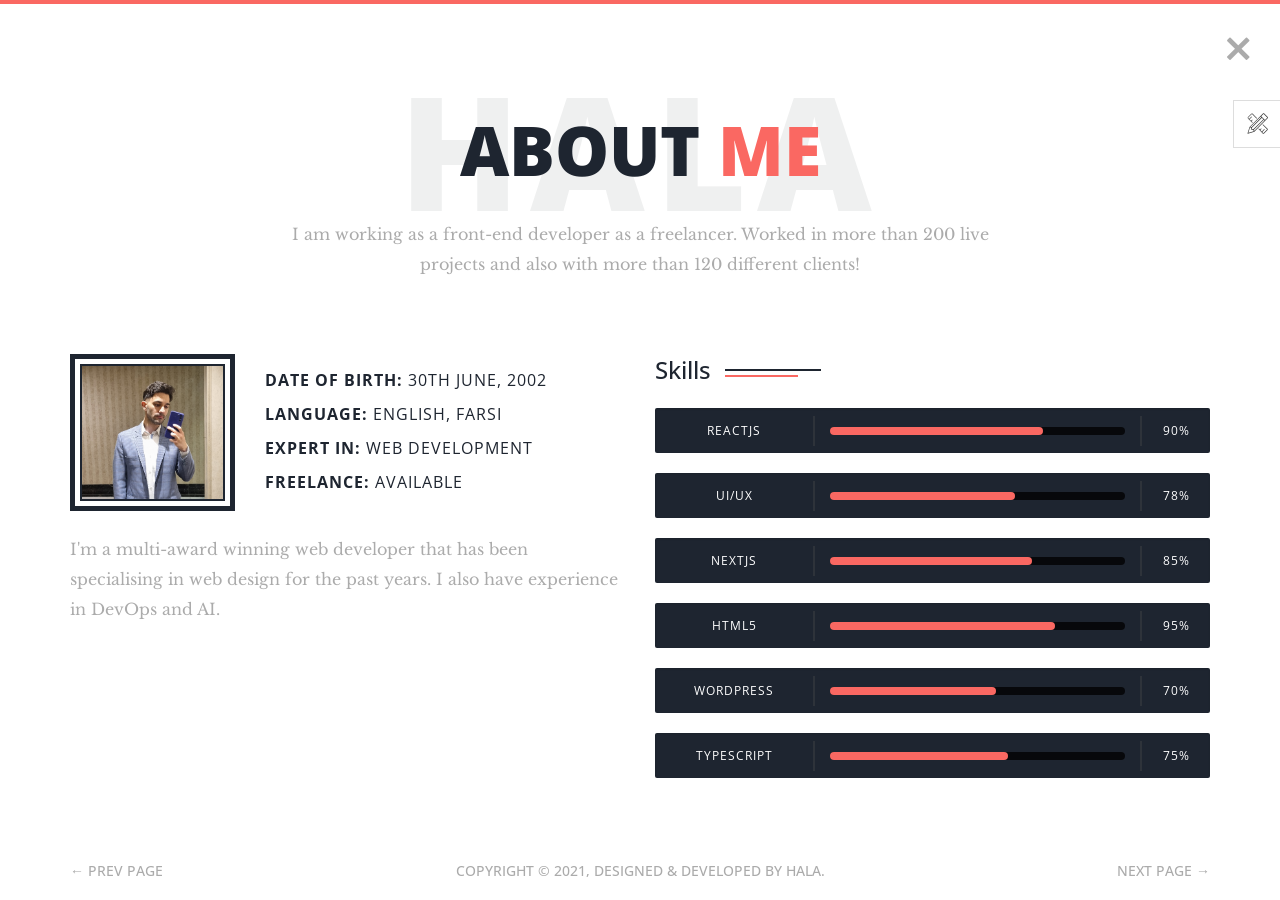
==== commit c3d67b24: "refine the texts in the site" ====
--- a/about.html
+++ b/about.html
@@ -1,196 +1,217 @@
-<!--
- // WEBSITE: https://themefisher.com
- // TWITTER: https://twitter.com/themefisher
- // FACEBOOK: https://www.facebook.com/themefisher
- // GITHUB: https://github.com/themefisher/
--->
-
-<!-- 
-THEME: Phantom - Bootstrap Portfolio Template
-VERSION: 1.0.0
-AUTHOR: Themefisher
-
-HOMEPAGE: https://themefisher.com/products/phantom-best-bootstrap-portfolio-template/
-DEMO: https://demo.themefisher.com/phantom/
-GITHUB: https://github.com/themefisher/Phantom-Bootstrap-Portfolio-Template
-
-WEBSITE: https://themefisher.com
-TWITTER: https://twitter.com/themefisher
-FACEBOOK: https://www.facebook.com/themefisher
--->
-
-<!DOCTYPE html>
+<!doctype html>
 <html lang="zxx">
-<head>
-
-  <!-- ** Basic Page Needs ** -->
-  <meta charset="utf-8">
-  <title>Phantom - Bootstrap Portfolio Template</title>
-
-  <!-- ** Mobile Specific Metas ** -->
-  <meta http-equiv="X-UA-Compatible" content="IE=edge">
-  <meta name="description" content="Portfolio HTML Template">
-  <meta name="viewport" content="width=device-width, initial-scale=1.0, maximum-scale=5.0">
-  <meta name="author" content="Themefisher">
-  <meta name="generator" content="Themefisher Html5 Portfolio Template v1.0">
-
-  <!-- Essential Stylesheets -->
-  <link rel="stylesheet" href="https://fonts.googleapis.com/css?family=Libre+Baskerville:400,400i|Open+Sans:400,600,700,800">
-  <link rel="stylesheet" href="plugins/bootstrap/bootstrap.min.css">
-  <link rel="stylesheet" href="plugins/animate.css">
-  <link rel="stylesheet" href="plugins/slick/slick.css">
-  <link rel="stylesheet" href="plugins/slick/slick-theme.css">
-  <link rel="stylesheet" href="plugins/themefisher-fonts/css/themefisher-fonts.min.css">  
-
-  <!-- Main Stylesheet -->
-  <link rel="stylesheet" href="css/style.css">
-  
-  <!-- Theme Stylesheet -->
-  <link rel="stylesheet" href="#" id="color-changer">
-  
-  <!--Favicon-->
-  <link rel="icon" href="images/favicon.png" type="image/x-icon">
-
-</head>
-<body><!-- set class="dark" on body tag for DARK-THEME -->
-
-  <div class="preloader">
-    <div class="loading-mask"></div>
-    <div class="loading-mask"></div>
-    <div class="loading-mask"></div>
-    <div class="loading-mask"></div>
-    <div class="loading-mask"></div>
-  </div>
-
-  <div class="preview-wrapper">
-    <div class="switcher-head">
-      <span>Style Switcher</span>
-      <div class="switcher-trigger tf-tools"></div>
+  <head>
+    <!-- ** Basic Page Needs ** -->
+    <meta charset="utf-8" />
+    <title>Hala - Bootstrap Portfolio</title>
+
+    <!-- ** Mobile Specific Metas ** -->
+    <meta http-equiv="X-UA-Compatible" content="IE=edge" />
+    <meta name="description" content="Portfolio HTML Template" />
+    <meta
+      name="viewport"
+      content="width=device-width, initial-scale=1.0, maximum-scale=5.0"
+    />
+
+    <!-- Essential Stylesheets -->
+    <link
+      rel="stylesheet"
+      href="https://fonts.googleapis.com/css?family=Libre+Baskerville:400,400i|Open+Sans:400,600,700,800"
+    />
+    <link rel="stylesheet" href="plugins/bootstrap/bootstrap.min.css" />
+    <link rel="stylesheet" href="plugins/animate.css" />
+    <link rel="stylesheet" href="plugins/slick/slick.css" />
+    <link rel="stylesheet" href="plugins/slick/slick-theme.css" />
+    <link
+      rel="stylesheet"
+      href="plugins/themefisher-fonts/css/themefisher-fonts.min.css"
+    />
+
+    <!-- Main Stylesheet -->
+    <link rel="stylesheet" href="css/style.css" />
+
+    <!-- Theme Stylesheet -->
+    <link rel="stylesheet" href="#" id="color-changer" />
+
+    <!--Favicon-->
+    <link rel="icon" href="images/favicon.png" type="image/x-icon" />
+  </head>
+  <body>
+    <!-- set class="dark" on body tag for DARK-THEME -->
+
+    <div class="preloader">
+      <div class="loading-mask"></div>
+      <div class="loading-mask"></div>
+      <div class="loading-mask"></div>
+      <div class="loading-mask"></div>
+      <div class="loading-mask"></div>
     </div>
 
-    <div class="switcher-body">
-      <h4>Choose Color:</h4>
-      <ul class="color-options list-none">
-        <li class="c0" data-color="red" title="Default">Default</li>
-        <li class="c1" data-color="blue" title="Red">Red</li>
-        <li class="c2" data-color="green" title="Green">Green</li>
-        <li class="c3" data-color="yellow" title="Blue">Blue</li>
-      </ul>
+    <div class="preview-wrapper">
+      <div class="switcher-head">
+        <span>Style Switcher</span>
+        <div class="switcher-trigger tf-tools"></div>
+      </div>
+
+      <div class="switcher-body">
+        <h4>Choose Color:</h4>
+        <ul class="color-options list-none">
+          <li class="c0" data-color="red" title="Default">Default</li>
+          <li class="c1" data-color="blue" title="Red">Red</li>
+          <li class="c2" data-color="green" title="Green">Green</li>
+          <li class="c3" data-color="yellow" title="Blue">Blue</li>
+        </ul>
+      </div>
     </div>
-  </div>
-
-<main class="site-wrapper">
-  <div class="pt-table">
-    <div class="pt-tablecell page-about relative">
-      <!-- .close -->
-      <a href="./" class="page-close"><i class="tf-ion-close"></i></a>
-      <!-- /.close -->
-
-      <div class="container">
-        <div class="row">
-          <div class="col-xs-12 col-md-offset-1 col-md-10 col-lg-offset-2 col-lg-8">
-            <div class="page-title text-center">
-              <h2>About <span class="primary">me</span> <span class="title-bg">Name</span></h2>
-              <p>I am working as a professional UI/UX Designer since 2007. Worked in more than 200 live projects and
-                also with more than 120 different clients!</p>
+
+    <main class="site-wrapper">
+      <div class="pt-table">
+        <div class="pt-tablecell page-about relative">
+          <!-- .close -->
+          <a href="./" class="page-close"><i class="tf-ion-close"></i></a>
+          <!-- /.close -->
+
+          <div class="container">
+            <div class="row">
+              <div
+                class="col-xs-12 col-md-offset-1 col-md-10 col-lg-offset-2 col-lg-8"
+              >
+                <div class="page-title text-center">
+                  <h2>
+                    About <span class="primary">me</span>
+                    <span class="title-bg">Hala</span>
+                  </h2>
+                  <p>
+                    I am working as a front-end developer as a freelancer.
+                    Worked in more than 200 live projects and also with more
+                    than 120 different clients!
+                  </p>
+                </div>
+              </div>
+
+              <div class="col-xs-12 col-md-6">
+                <div class="about-author">
+                  <figure class="author-thumb">
+                    <img src="images/author.jpg" alt="" />
+                  </figure>
+                  <!-- /.author-bio -->
+                  <div class="author-desc">
+                    <p><b>Date of birth:</b> 30th june, 2002</p>
+                    <p><b>Language:</b> English, Farsi</p>
+                    <p><b>Expert in:</b> Web development</p>
+                    <p><b>Freelance:</b> Available</p>
+                  </div>
+                  <!-- /.author-desc -->
+                </div>
+                <!-- /.about-author -->
+                <p>
+                  I'm a multi-award winning web developer that has been
+                  specialising in web design for the past years. I also have
+                  experience in DevOps and AI.
+                </p>
+              </div>
+              <!-- /.col -->
+
+              <div class="col-xs-12 col-md-6">
+                <div class="section-title clear">
+                  <h3>Skills</h3>
+                </div>
+                <div class="skill-wrapper">
+                  <div class="progress clear">
+                    <div class="skill-name">Reactjs</div>
+                    <div class="skill-bar">
+                      <div class="bar"></div>
+                    </div>
+                    <div class="skill-lavel" data-skill-value="90%"></div>
+                  </div>
+                  <!-- /.progress -->
+                  <div class="progress clear">
+                    <div class="skill-name">UI/UX</div>
+                    <div class="skill-bar">
+                      <div class="bar"></div>
+                    </div>
+                    <div class="skill-lavel" data-skill-value="78%"></div>
+                  </div>
+                  <!-- /.progress -->
+                  <div class="progress clear">
+                    <div class="skill-name">Nextjs</div>
+                    <div class="skill-bar">
+                      <div class="bar"></div>
+                    </div>
+                    <div class="skill-lavel" data-skill-value="85%"></div>
+                  </div>
+                  <!-- /.progress -->
+                  <div class="progress clear">
+                    <div class="skill-name">HTML5</div>
+                    <div class="skill-bar">
+                      <div class="bar"></div>
+                    </div>
+                    <div class="skill-lavel" data-skill-value="95%"></div>
+                  </div>
+                  <!-- /.progress -->
+                  <div class="progress clear">
+                    <div class="skill-name">WordPress</div>
+                    <div class="skill-bar">
+                      <div class="bar"></div>
+                    </div>
+                    <div class="skill-lavel" data-skill-value="70%"></div>
+                  </div>
+                  <!-- /.progress -->
+                  <div class="progress clear">
+                    <div class="skill-name">Typescript</div>
+                    <div class="skill-bar">
+                      <div class="bar"></div>
+                    </div>
+                    <div class="skill-lavel" data-skill-value="75%"></div>
+                  </div>
+                  <!-- /.progress -->
+                </div>
+                <!-- /.skill-wrapper -->
+              </div>
+              <!-- /.col -->
             </div>
+            <!-- /.row -->
           </div>
-
-          <div class="col-xs-12 col-md-6">
-            <div class="about-author">
-              <figure class="author-thumb">
-                <img src="images/author.jpg" alt="">
-              </figure> <!-- /.author-bio -->
-              <div class="author-desc">
-                <p><b>Date of birth:</b> 29th july, 1984</p>
-                <p><b>Language:</b> English, Spanish</p>
-                <p><b>Expert in:</b> UI/UX, Web development</p>
-                <p><b>Freelance:</b> Available</p>
-              </div>
-              <!-- /.author-desc -->
-            </div> <!-- /.about-author -->
-            <p>I'm a multi-award winning designer that has been specialising in web design for the past three years
-              although I have experience in branding and print.Projects.</p>
-          </div> <!-- /.col -->
-
-          <div class="col-xs-12 col-md-6">
-            <div class="section-title clear">
-              <h3>Skills</h3>
+          <!-- /.container -->
+
+          <nav class="page-nav clear">
+            <div class="container">
+              <div class="flex flex-middle space-between">
+                <span class="prev-page"
+                  ><a href="welcome.html" class="link"
+                    >&larr; Prev Page</a
+                  ></span
+                >
+                <span class="copyright"
+                  >Copyright &copy; 2021, Designed &amp; Developed by
+                  <a href="https://hala-nq2q.onrender.com/">Hala</a>.</span
+                >
+                <span class="next-page"
+                  ><a href="services.html" class="link"
+                    >Next Page &rarr;</a
+                  ></span
+                >
+              </div>
             </div>
-            <div class="skill-wrapper">
-              <div class="progress clear">
-                <div class="skill-name">Photoshop</div>
-                <div class="skill-bar">
-                  <div class="bar"></div>
-                </div>
-                <div class="skill-lavel" data-skill-value="90%"></div>
-              </div> <!-- /.progress -->
-              <div class="progress clear">
-                <div class="skill-name">Illustrator</div>
-                <div class="skill-bar">
-                  <div class="bar"></div>
-                </div>
-                <div class="skill-lavel" data-skill-value="78%"></div>
-              </div> <!-- /.progress -->
-              <div class="progress clear">
-                <div class="skill-name">After Fffects</div>
-                <div class="skill-bar">
-                  <div class="bar"></div>
-                </div>
-                <div class="skill-lavel" data-skill-value="85%"></div>
-              </div> <!-- /.progress -->
-              <div class="progress clear">
-                <div class="skill-name">HTML5</div>
-                <div class="skill-bar">
-                  <div class="bar"></div>
-                </div>
-                <div class="skill-lavel" data-skill-value="95%"></div>
-              </div> <!-- /.progress -->
-              <div class="progress clear">
-                <div class="skill-name">WordPress</div>
-                <div class="skill-bar">
-                  <div class="bar"></div>
-                </div>
-                <div class="skill-lavel" data-skill-value="70%"></div>
-              </div> <!-- /.progress -->
-              <div class="progress clear">
-                <div class="skill-name">jQuery</div>
-                <div class="skill-bar">
-                  <div class="bar"></div>
-                </div>
-                <div class="skill-lavel" data-skill-value="75%"></div>
-              </div> <!-- /.progress -->
-            </div> <!-- /.skill-wrapper -->
-          </div> <!-- /.col -->
-        </div> <!-- /.row -->
-      </div> <!-- /.container -->
-
-      <nav class="page-nav clear">
-  <div class="container">
-    <div class="flex flex-middle space-between">
-      <span class="prev-page"><a href="welcome.html" class="link">&larr; Prev Page</a></span>
-      <span class="copyright">Copyright &copy; 2021, Designed &amp; Developed by <a href="https://themefisher.com/">Themefisher</a>.</span>
-      <span class="next-page"><a href="services.html" class="link">Next Page &rarr;</a></span>
-    </div>
-  </div>
-  <!-- /.page-nav -->
-</nav>
-      <!-- /.container -->
-    </div> <!-- /.pt-tablecell -->
-  </div> <!-- /.pt-table -->
-</main> <!-- /.site-wrapper -->
-
-
-<!-- 
+            <!-- /.page-nav -->
+          </nav>
+          <!-- /.container -->
+        </div>
+        <!-- /.pt-tablecell -->
+      </div>
+      <!-- /.pt-table -->
+    </main>
+    <!-- /.site-wrapper -->
+
+    <!-- 
 Essential Scripts
 =====================================-->
-<script src="plugins/jquery-2.2.4.min.js"></script>
-<script src="plugins/bootstrap/bootstrap.min.js"></script>
-<script src="plugins/jquery.nicescroll.min.js"></script>
-<script src="plugins/isotope/isotope.pkgd.min.js"></script>
-<script src="plugins/slick/slick.min.js"></script>
-
-<script src="js/script.js"></script>
-
-</body>
-</html>+    <script src="plugins/jquery-2.2.4.min.js"></script>
+    <script src="plugins/bootstrap/bootstrap.min.js"></script>
+    <script src="plugins/jquery.nicescroll.min.js"></script>
+    <script src="plugins/isotope/isotope.pkgd.min.js"></script>
+    <script src="plugins/slick/slick.min.js"></script>
+
+    <script src="js/script.js"></script>
+  </body>
+</html>
--- a/css/style.css
+++ b/css/style.css
@@ -1,10 +1,3 @@
-/**
- * WEBSITE: https://themefisher.com
- * TWITTER: https://twitter.com/themefisher
- * FACEBOOK: https://www.facebook.com/themefisher
- * GITHUB: https://github.com/themefisher/
- */
-
 /*------------------------------------------------
 	Base Styles
 -------------------------------------------------*/
@@ -20,7 +13,8 @@
   color: inherit;
   transition: all 0.3s ease 0s;
 }
-a:hover, a:focus {
+a:hover,
+a:focus {
   color: #ababab;
   text-decoration: none;
   outline: 0 none;
@@ -98,7 +92,9 @@
 .btn {
   transition: all 0.3s ease 0s;
 }
-.btn:hover, .btn:focus, .btn:active:focus {
+.btn:hover,
+.btn:focus,
+.btn:active:focus {
   outline: 0 none;
 }
 
@@ -112,7 +108,10 @@
   padding: 0 42px;
   text-transform: uppercase;
 }
-.btn-primary:hover, .btn-primary:focus, .btn-primary:active, .btn-primary:active:focus {
+.btn-primary:hover,
+.btn-primary:focus,
+.btn-primary:active,
+.btn-primary:active:focus {
   background-color: #f9423a;
 }
 
@@ -125,7 +124,8 @@
 /*
  *  CSS Helper Class
  */
-.clear:before, .clear:after {
+.clear:before,
+.clear:after {
   content: " ";
   display: table;
 }
@@ -165,7 +165,7 @@
   margin-left: 0;
   margin-right: 0;
 }
-.no-gutter > [class^=col-] {
+.no-gutter > [class^="col-"] {
   padding-left: 0;
   padding-right: 0;
 }
@@ -289,7 +289,8 @@
   display: inline-block;
   position: relative;
 }
-.section-title h3::before, .section-title h3::after {
+.section-title h3::before,
+.section-title h3::after {
   content: "";
   height: 2px;
   position: absolute;
@@ -313,7 +314,7 @@
 }
 
 .page-nav {
-  bottom: 40px;
+  bottom: 20px;
   left: 0;
   position: absolute;
   right: 0;
@@ -406,7 +407,8 @@
   height: 173.2050807569px;
   transform-origin: center center;
 }
-.hex-item div::before, .hex-item div::after {
+.hex-item div::before,
+.hex-item div::after {
   background-color: #1e2530;
   content: "";
   position: absolute;
@@ -479,10 +481,10 @@
 .author-image-large {
   position: absolute;
   right: 0;
-  top: 0;
+  bottom: 0;
 }
 .author-image-large img {
-  height: calc(100vh - 4px);
+  height: calc(88vh - 4px);
 }
 
 /*------------------------------------------------
@@ -575,9 +577,13 @@
   font-family: "Open Sans", sans-serif;
   margin-bottom: 30px;
   position: relative;
+  aspect-ratio: 4 / 3;
+  overflow: hidden;
 }
 .works-item img {
   width: 100%;
+  height: 100%;
+  object-fit: cover;
 }
 .works-item .overlay {
   background-color: rgba(30, 37, 48, 0.96);
@@ -692,7 +698,8 @@
   background-color: #293342;
   margin: 19.05px 0;
 }
-.history-hex::before, .history-hex::after {
+.history-hex::before,
+.history-hex::after {
   content: "";
   position: absolute;
   width: 0;
@@ -734,6 +741,7 @@
   top: 50%;
   width: 100%;
   transform: translate(-50%, -50%);
+  padding: 40px;
 }
 .service-hex .icon {
   font-size: 30px;
@@ -893,7 +901,8 @@
   left: 18.9px;
   transform: scaleY(0.5774) rotate(-45deg);
 }
-.tm-hex .hexTop::before, .tm-hex .hexTop::after,
+.tm-hex .hexTop::before,
+.tm-hex .hexTop::after,
 .tm-hex .hexBottom::before,
 .tm-hex .hexBottom::after {
   content: "";
@@ -989,7 +998,8 @@
   margin: 12.41px 0;
   transition: all 0.3s ease 0s;
 }
-.contact-social-hex::before, .contact-social-hex::after {
+.contact-social-hex::before,
+.contact-social-hex::after {
   content: "";
   position: absolute;
   width: 0;
@@ -1159,7 +1169,7 @@
   -webklit--appearance: none;
   -moz-appearance: none;
   -webkit-appearance: none;
-          appearance: none;
+  appearance: none;
 }
 
 .color-options {
@@ -1269,7 +1279,8 @@
   .service-hex:hover .content {
     width: 105%;
   }
-  .service-hex:nth-child(4), .service-hex:nth-child(5) {
+  .service-hex:nth-child(4),
+  .service-hex:nth-child(5) {
     transform: translate(50%, -15%);
   }
   .testimonials .item {
@@ -1304,7 +1315,7 @@
     height: auto;
   }
   .pt-table,
-.pt-tablecell {
+  .pt-tablecell {
     display: block;
   }
   .page-title {
@@ -1324,8 +1335,8 @@
     margin-left: auto;
   }
   .page-home .hexagon-item:nth-last-child(1),
-.page-home .hexagon-item:nth-last-child(2),
-.page-home .hexagon-item:nth-last-child(3) {
+  .page-home .hexagon-item:nth-last-child(2),
+  .page-home .hexagon-item:nth-last-child(3) {
     transform: rotate(30deg) translate(0px, 0px);
   }
   .author-image-large {
